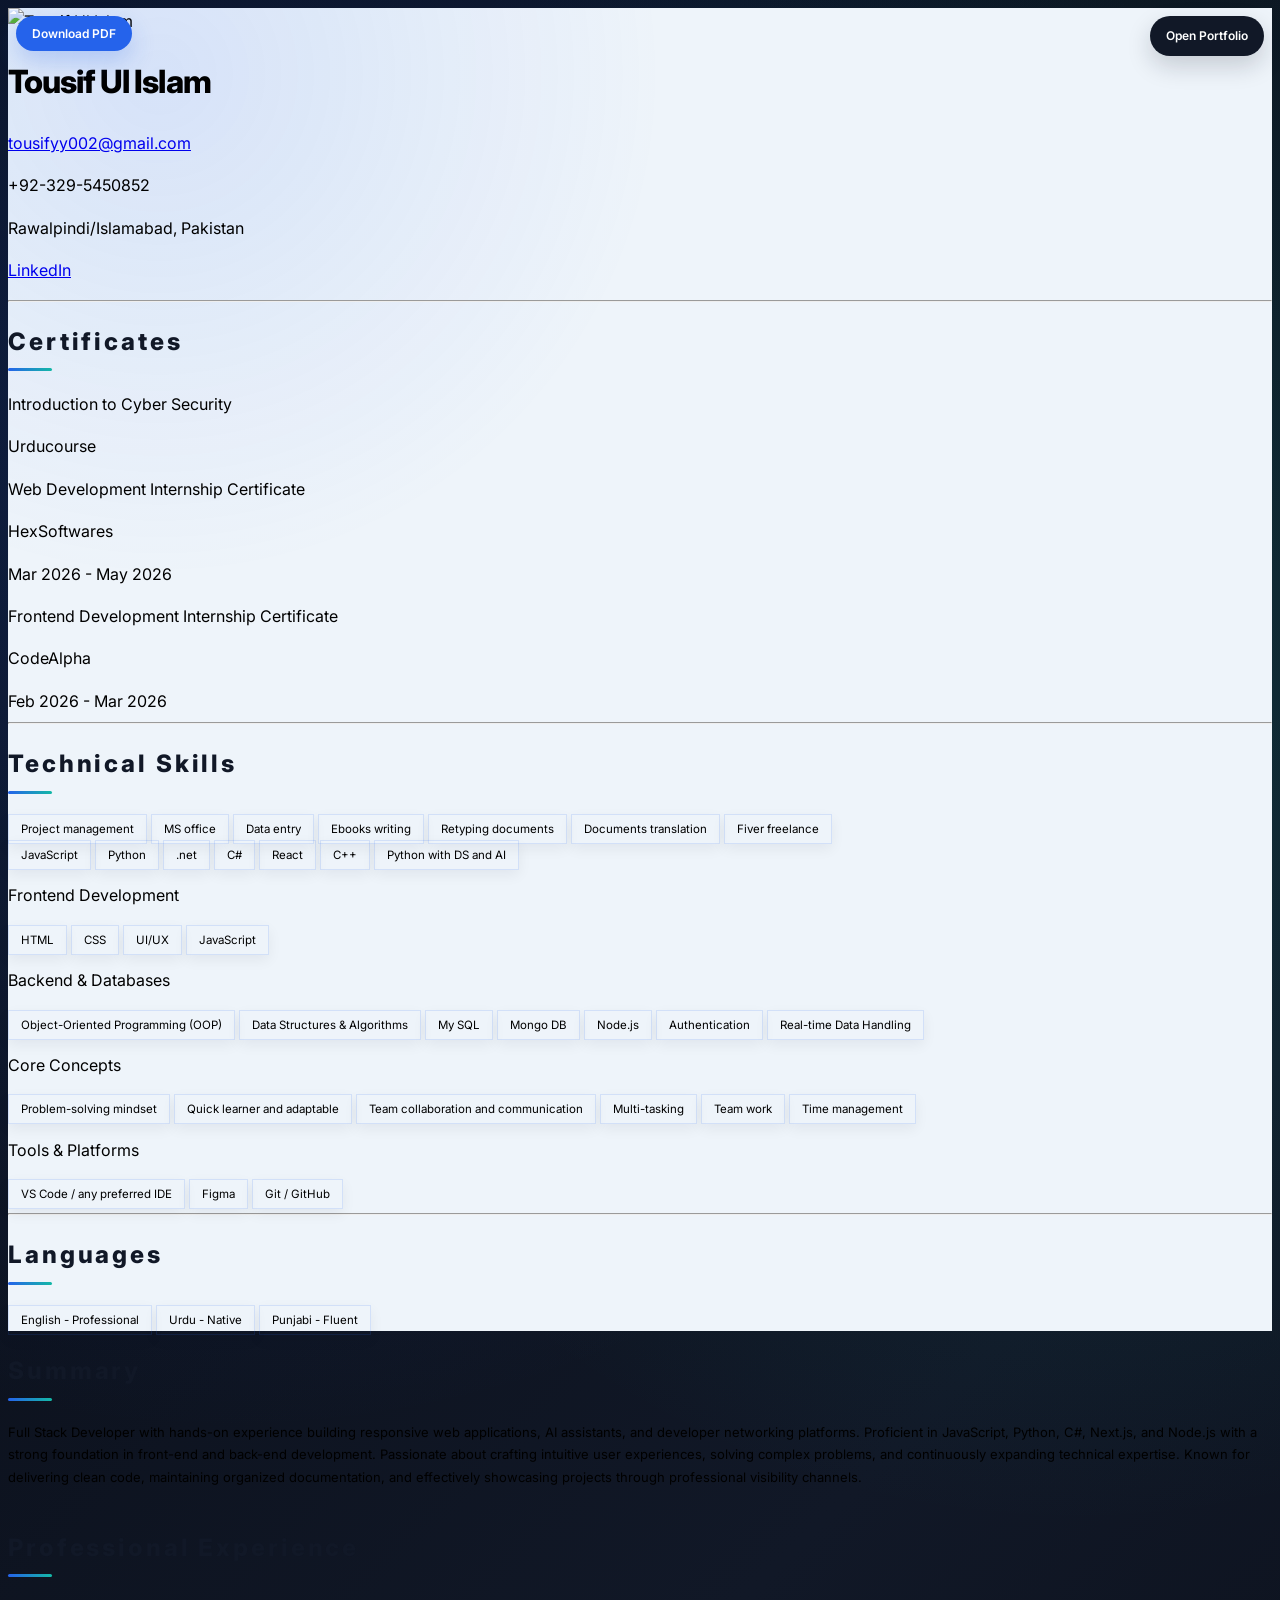
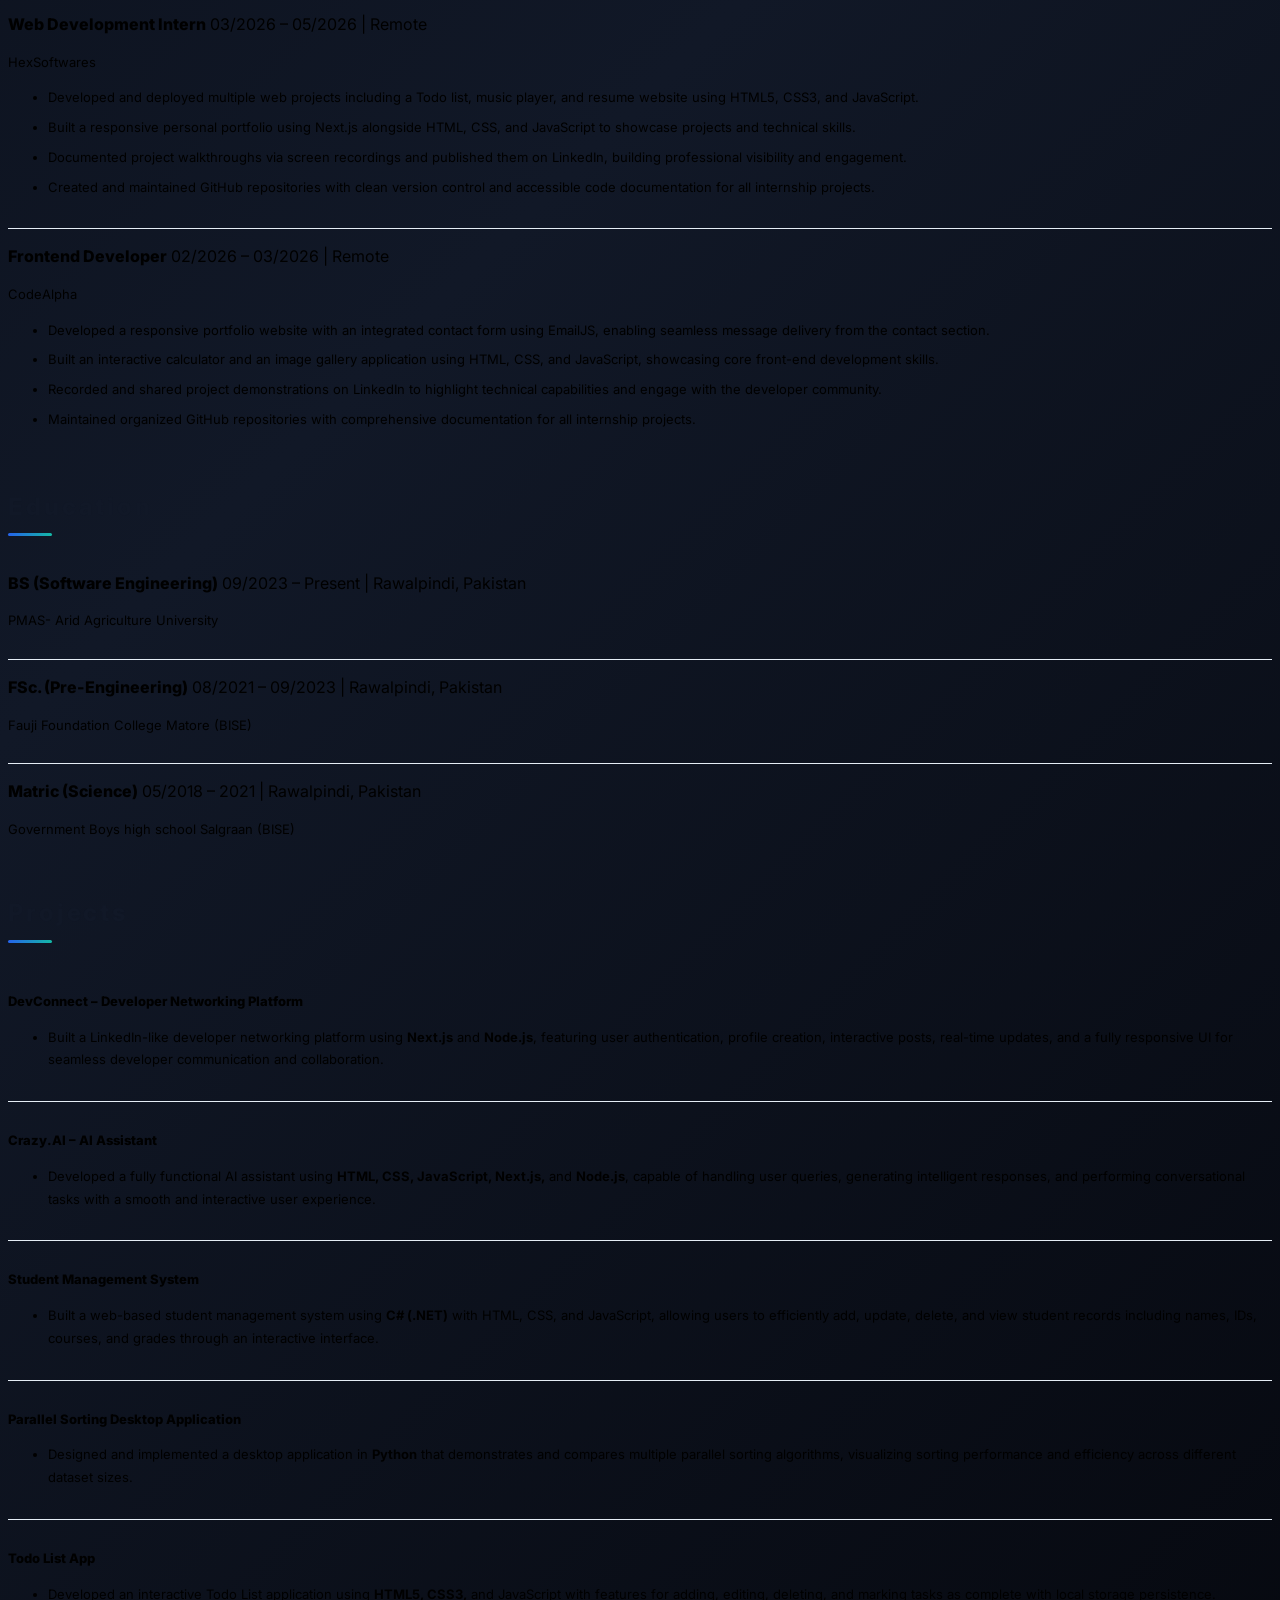
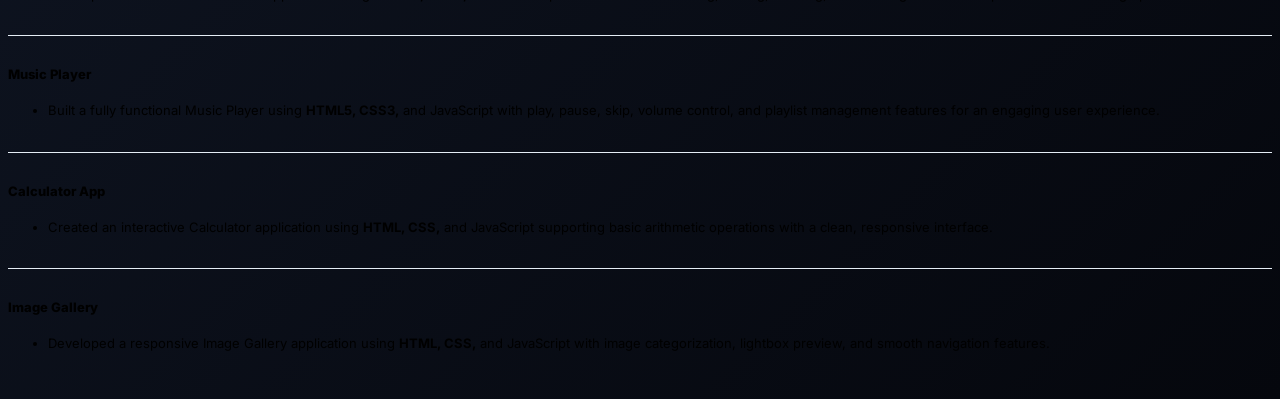
==== Resume.html @ af26663a "Add files via upload" ====
<!DOCTYPE html>
<html lang="en">
<head>
    <meta charset="UTF-8">
    <meta name="viewport" content="width=device-width, initial-scale=1.0">
    <title>Tousif Ul Islam - Resume</title>
    <!-- Tailwind CSS CDN -->
    <script src="https://cdn.jsdelivr.net/npm/@tailwindcss/browser@4"></script>
    <!-- Google Fonts for clean Sans-Serif look -->
    <link rel="preconnect" href="https://fonts.googleapis.com">
    <link rel="preconnect" href="https://fonts.gstatic.com" crossorigin>
    <link href="https://fonts.googleapis.com/css2?family=Inter:wght@300;400;500;600;700&display=swap" rel="stylesheet">
    <style>
        body {
            font-family: 'Inter', sans-serif;
            line-height: 1.65;
            background:
                radial-gradient(circle at 18% 12%, rgba(37, 99, 235, 0.22), transparent 30%),
                radial-gradient(circle at 84% 18%, rgba(20, 184, 166, 0.16), transparent 28%),
                linear-gradient(135deg, #070b14 0%, #111827 48%, #05070d 100%);
        }

        h1 {
            font-weight: 800 !important;
            letter-spacing: -0.03em;
        }

        h2 {
            font-weight: 800 !important;
            letter-spacing: 0.12em !important;
            color: #111827 !important;
            border-bottom-width: 2px !important;
            border-color: #dbe4ee !important;
        }

        h2::after {
            content: "";
            display: block;
            width: 44px;
            height: 3px;
            margin-top: 7px;
            border-radius: 999px;
            background: linear-gradient(90deg, #2563eb, #14b8a6);
        }

        .resume-panel {
            border-radius: 22px;
        }

        .resume-sidebar {
            background:
                radial-gradient(circle at 12% 5%, rgba(37, 99, 235, 0.12), transparent 30%),
                #eef4fa;
        }

        span[class*="rounded-full"] {
            padding: 7px 12px !important;
            font-size: 11.5px !important;
            line-height: 1.2 !important;
            border: 1px solid rgba(37, 99, 235, 0.14);
            box-shadow: 0 5px 14px rgba(15, 23, 42, 0.06);
            transition:
                transform 0.2s ease,
                box-shadow 0.2s ease,
                background 0.2s ease,
                color 0.2s ease;
        }

        span[class*="rounded-full"]:hover {
            transform: translateY(-2px) scale(1.04);
            background: #2563eb !important;
            color: #ffffff !important;
            box-shadow: 0 10px 22px rgba(37, 99, 235, 0.22);
        }

        .main-content p,
        .main-content li {
            font-size: 13px !important;
            line-height: 1.75 !important;
        }

        .main-content .font-bold {
            font-weight: 800 !important;
        }

        .main-content > div {
            padding-bottom: 6px;
        }

        .main-content ul {
            margin-top: 10px;
        }

        .main-content li {
            margin-bottom: 7px;
        }

        .main-content h2 + .space-y-4 > div,
        .main-content h2 + .space-y-6 > div {
            padding: 14px 0;
            border-bottom: 1px solid #e5edf5;
        }

        .main-content h2 + .space-y-4 > div:last-child,
        .main-content h2 + .space-y-6 > div:last-child {
            border-bottom: 0;
        }

        .page-link {
            position: fixed;
            top: 16px;
            right: 16px;
            z-index: 10;
            border-radius: 999px;
            background: #111827;
            color: #ffffff;
            padding: 10px 16px;
            font-size: 12px;
            font-weight: 600;
            text-decoration: none;
            box-shadow: 0 10px 25px rgba(17, 24, 39, 0.18);
        }

        .page-link:hover {
            background: #2563eb;
        }

        .download-link {
            position: fixed;
            top: 16px;
            left: 16px;
            z-index: 10;
            border: 0;
            border-radius: 999px;
            background: #2563eb;
            color: #ffffff;
            padding: 10px 16px;
            font-size: 12px;
            font-weight: 600;
            font-family: 'Inter', sans-serif;
            cursor: pointer;
            box-shadow: 0 10px 25px rgba(37, 99, 235, 0.24);
        }

        .download-link:hover {
            background: #111827;
        }

        @media print {
            body {
                background: #ffffff !important;
                padding: 0 !important;
                display: block !important;
            }

            .page-link,
            .download-link {
                display: none !important;
            }

            .shadow-xl {
                box-shadow: none !important;
            }

            .rounded-lg {
                border-radius: 0 !important;
            }
        }
    </style>
</head>
<body class="py-10 px-4 min-h-screen flex justify-center items-center">

    <button type="button" class="download-link" onclick="window.print()">Download PDF</button>
    <a href="Personal-Portfolio.html" class="page-link">Open Portfolio</a>

    <!-- Resume Container -->
    <div class="resume-panel max-w-[950px] w-full bg-white shadow-xl rounded-lg overflow-hidden flex flex-col md:flex-row">
        
        <!-- LEFT COLUMN (Sidebar - Light Grayish Blue Background) -->
        <div class="resume-sidebar w-full md:w-[35%] bg-[#f0f4f8] p-6 text-[#2d3748] flex flex-col gap-8 border-r border-gray-200">
            
            <!-- Profile Section -->
            <div class="text-center md:text-left">
                <!-- Profile Image Placeolder -->
                <div class="w-32 h-32 mx-auto md:mx-0 rounded-xl overflow-hidden bg-gray-300 border-2 border-gray-400 shadow-md mb-4">
                    <img src="https://i.postimg.cc/NFpdPWTW/Whats-App-Image-2026-06-22-at-10-45-07-AM.jpg" alt="Tousif Ul Islam" class="w-full h-full object-cover">
                </div>
                <h1 class="text-2xl font-bold text-gray-900 tracking-wide">Tousif Ul Islam</h1>
                
                <!-- Contact Info -->
                <div class="mt-4 text-sm text-gray-600 space-y-1">
                    <p class="hover:text-blue-600 transition"><a href="mailto:tousifyy002@gmail.com">tousifyy002@gmail.com</a></p>
                    <p>+92-329-5450852</p>
                    <p>Rawalpindi/Islamabad, Pakistan</p>
                    <p class="hover:text-blue-600 transition"><a href="#">LinkedIn</a></p>
                </div>
            </div>

            <hr class="border-gray-300">

            <!-- Certificates -->
            <div>
                <h2 class="text-sm font-bold tracking-wider uppercase text-gray-800 mb-4">Certificates</h2>
                <div class="space-y-4 text-xs">
                    <div>
                        <p class="font-semibold text-gray-900">Introduction to Cyber Security</p>
                        <p class="text-gray-600">Urducourse</p>
                    </div>
                    <div class="flex justify-between items-start">
                        <div>
                            <p class="font-semibold text-gray-900">Web Development Internship Certificate</p>
                            <p class="text-gray-600">HexSoftwares</p>
                        </div>
                        <span class="text-[10px] text-gray-500 whitespace-nowrap ml-2">Mar 2026 - May 2026</span>
                    </div>
                    <div class="flex justify-between items-start">
                        <div>
                            <p class="font-semibold text-gray-900">Frontend Development Internship Certificate</p>
                            <p class="text-gray-600">CodeAlpha</p>
                        </div>
                        <span class="text-[10px] text-gray-500 whitespace-nowrap ml-2">Feb 2026 - Mar 2026</span>
                    </div>
                </div>
            </div>

            <hr class="border-gray-300">

            <!-- Technical Skills & Subcategories -->
            <div>
                <h2 class="text-sm font-bold tracking-wider uppercase text-gray-800 mb-4">Technical Skills</h2>
                
                <div class="space-y-4">
                    <!-- General Skills Pills -->
                    <div class="flex flex-wrap gap-1.5">
                        <span class="px-2.5 py-1 bg-blue-100 text-blue-800 text-[11px] rounded-full font-medium">Project management</span>
                        <span class="px-2.5 py-1 bg-blue-100 text-blue-800 text-[11px] rounded-full font-medium">MS office</span>
                        <span class="px-2.5 py-1 bg-blue-100 text-blue-800 text-[11px] rounded-full font-medium">Data entry</span>
                        <span class="px-2.5 py-1 bg-blue-100 text-blue-800 text-[11px] rounded-full font-medium">Ebooks writing</span>
                        <span class="px-2.5 py-1 bg-blue-100 text-blue-800 text-[11px] rounded-full font-medium">Retyping documents</span>
                        <span class="px-2.5 py-1 bg-blue-100 text-blue-800 text-[11px] rounded-full font-medium">Documents translation</span>
                        <span class="px-2.5 py-1 bg-blue-100 text-blue-800 text-[11px] rounded-full font-medium">Fiver freelance</span>
                    </div>

                    <!-- Languages/Frameworks Badges -->
                    <div class="flex flex-wrap gap-1.5 pt-2">
                        <span class="px-2 py-0.5 bg-gray-200 text-gray-700 text-[10px] rounded-full">JavaScript</span>
                        <span class="px-2 py-0.5 bg-gray-200 text-gray-700 text-[10px] rounded-full">Python</span>
                        <span class="px-2 py-0.5 bg-gray-200 text-gray-700 text-[10px] rounded-full">.net</span>
                        <span class="px-2 py-0.5 bg-gray-200 text-gray-700 text-[10px] rounded-full">C#</span>
                        <span class="px-2 py-0.5 bg-gray-200 text-gray-700 text-[10px] rounded-full">React</span>
                        <span class="px-2 py-0.5 bg-gray-200 text-gray-700 text-[10px] rounded-full">C++</span>
                        <span class="px-2 py-0.5 bg-gray-200 text-gray-700 text-[10px] rounded-full">Python with DS and AI</span>
                    </div>

                    <!-- Frontend Development Category -->
                    <div class="pt-2">
                        <p class="text-[11px] font-bold text-gray-700 uppercase tracking-wide mb-1.5">Frontend Development</p>
                        <div class="flex flex-wrap gap-1.5">
                            <span class="px-2 py-0.5 bg-gray-200 text-gray-700 text-[10px] rounded-full">HTML</span>
                            <span class="px-2 py-0.5 bg-gray-200 text-gray-700 text-[10px] rounded-full">CSS</span>
                            <span class="px-2 py-0.5 bg-gray-200 text-gray-700 text-[10px] rounded-full">UI/UX</span>
                            <span class="px-2 py-0.5 bg-gray-200 text-gray-700 text-[10px] rounded-full">JavaScript</span>
                        </div>
                    </div>

                    <!-- Backend & Databases -->
                    <div class="pt-2">
                        <p class="text-[11px] font-bold text-gray-700 uppercase tracking-wide mb-1.5">Backend & Databases</p>
                        <div class="flex flex-wrap gap-1.5">
                            <span class="px-2 py-0.5 bg-gray-200 text-gray-700 text-[10px] rounded-full">Object-Oriented Programming (OOP)</span>
                            <span class="px-2 py-0.5 bg-gray-200 text-gray-700 text-[10px] rounded-full">Data Structures & Algorithms</span>
                            <span class="px-2 py-0.5 bg-gray-200 text-gray-700 text-[10px] rounded-full">My SQL</span>
                            <span class="px-2 py-0.5 bg-gray-200 text-gray-700 text-[10px] rounded-full">Mongo DB</span>
                            <span class="px-2 py-0.5 bg-gray-200 text-gray-700 text-[10px] rounded-full">Node.js</span>
                            <span class="px-2 py-0.5 bg-gray-200 text-gray-700 text-[10px] rounded-full">Authentication</span>
                            <span class="px-2 py-0.5 bg-gray-200 text-gray-700 text-[10px] rounded-full">Real-time Data Handling</span>
                        </div>
                    </div>

                    <!-- Core Concepts -->
                    <div class="pt-2">
                        <p class="text-[11px] font-bold text-gray-700 uppercase tracking-wide mb-1.5">Core Concepts</p>
                        <div class="flex flex-wrap gap-1.5">
                            <span class="px-2 py-0.5 bg-gray-200 text-gray-700 text-[10px] rounded-full">Problem-solving mindset</span>
                            <span class="px-2 py-0.5 bg-gray-200 text-gray-700 text-[10px] rounded-full">Quick learner and adaptable</span>
                            <span class="px-2 py-0.5 bg-gray-200 text-gray-700 text-[10px] rounded-full">Team collaboration and communication</span>
                            <span class="px-2 py-0.5 bg-gray-200 text-gray-700 text-[10px] rounded-full">Multi-tasking</span>
                            <span class="px-2 py-0.5 bg-gray-200 text-gray-700 text-[10px] rounded-full">Team work</span>
                            <span class="px-2 py-0.5 bg-gray-200 text-gray-700 text-[10px] rounded-full">Time management</span>
                        </div>
                    </div>

                    <!-- Tools & Platforms -->
                    <div class="pt-2">
                        <p class="text-[11px] font-bold text-gray-700 uppercase tracking-wide mb-1.5">Tools & Platforms</p>
                        <div class="flex flex-wrap gap-1.5">
                            <span class="px-2 py-0.5 bg-gray-200 text-gray-700 text-[10px] rounded-full">VS Code / any preferred IDE</span>
                            <span class="px-2 py-0.5 bg-gray-200 text-gray-700 text-[10px] rounded-full">Figma</span>
                            <span class="px-2 py-0.5 bg-gray-200 text-gray-700 text-[10px] rounded-full">Git / GitHub</span>
                        </div>
                    </div>
                </div>
            </div>

            <hr class="border-gray-300">

            <!-- Languages -->
            <div>
                <h2 class="text-sm font-bold tracking-wider uppercase text-gray-800 mb-3">Languages</h2>
                <div class="flex flex-wrap gap-1.5">
                    <span class="px-2.5 py-1 bg-blue-100 text-blue-800 text-[11px] rounded-full font-medium">English - Professional</span>
                    <span class="px-2.5 py-1 bg-blue-100 text-blue-800 text-[11px] rounded-full font-medium">Urdu - Native</span>
                    <span class="px-2.5 py-1 bg-blue-100 text-blue-800 text-[11px] rounded-full font-medium">Punjabi - Fluent</span>
                </div>
            </div>

        </div>

        <!-- RIGHT COLUMN (Main Content Panel - White Background) -->
        <div class="main-content w-full md:w-[65%] p-8 flex flex-col gap-8 text-[#4a5568]">
            
            <!-- Summary Section -->
            <div>
                <h2 class="text-sm font-bold tracking-wider uppercase text-gray-900 border-b pb-1 mb-3">Summary</h2>
                <p class="text-xs leading-relaxed text-justify text-gray-700">
                    Full Stack Developer with hands-on experience building responsive web applications, AI assistants, and developer networking platforms. Proficient in JavaScript, Python, C#, Next.js, and Node.js with a strong foundation in front-end and back-end development. Passionate about crafting intuitive user experiences, solving complex problems, and continuously expanding technical expertise. Known for delivering clean code, maintaining organized documentation, and effectively showcasing projects through professional visibility channels.
                </p>
            </div>

            <!-- Professional Experience Section -->
            <div>
                <h2 class="text-sm font-bold tracking-wider uppercase text-gray-900 border-b pb-1 mb-4">Professional Experience</h2>
                
                <div class="space-y-6">
                    <!-- Experience 1 -->
                    <div>
                        <div class="flex justify-between items-baseline text-xs mb-1">
                            <span class="font-bold text-gray-900 text-sm">Web Development Intern</span>
                            <span class="text-gray-500 font-medium">03/2026 – 05/2026 | Remote</span>
                        </div>
                        <p class="text-xs text-gray-600 font-medium italic mb-2">HexSoftwares</p>
                        <ul class="list-disc pl-4 text-xs space-y-1 text-gray-700">
                            <li>Developed and deployed multiple web projects including a Todo list, music player, and resume website using HTML5, CSS3, and JavaScript.</li>
                            <li>Built a responsive personal portfolio using Next.js alongside HTML, CSS, and JavaScript to showcase projects and technical skills.</li>
                            <li>Documented project walkthroughs via screen recordings and published them on LinkedIn, building professional visibility and engagement.</li>
                            <li>Created and maintained GitHub repositories with clean version control and accessible code documentation for all internship projects.</li>
                        </ul>
                    </div>

                    <!-- Experience 2 -->
                    <div>
                        <div class="flex justify-between items-baseline text-xs mb-1">
                            <span class="font-bold text-gray-900 text-sm">Frontend Developer</span>
                            <span class="text-gray-500 font-medium">02/2026 – 03/2026 | Remote</span>
                        </div>
                        <p class="text-xs text-gray-600 font-medium italic mb-2">CodeAlpha</p>
                        <ul class="list-disc pl-4 text-xs space-y-1 text-gray-700">
                            <li>Developed a responsive portfolio website with an integrated contact form using EmailJS, enabling seamless message delivery from the contact section.</li>
                            <li>Built an interactive calculator and an image gallery application using HTML, CSS, and JavaScript, showcasing core front-end development skills.</li>
                            <li>Recorded and shared project demonstrations on LinkedIn to highlight technical capabilities and engage with the developer community.</li>
                            <li>Maintained organized GitHub repositories with comprehensive documentation for all internship projects.</li>
                        </ul>
                    </div>
                </div>
            </div>

            <!-- Education Section -->
            <div>
                <h2 class="text-sm font-bold tracking-wider uppercase text-gray-900 border-b pb-1 mb-4">Education</h2>
                
                <div class="space-y-4 text-xs">
                    <!-- Edu 1 -->
                    <div>
                        <div class="flex justify-between items-baseline mb-1">
                            <span class="font-bold text-gray-900 text-sm">BS (Software Engineering)</span>
                            <span class="text-gray-500 font-medium">09/2023 – Present | Rawalpindi, Pakistan</span>
                        </div>
                        <p class="text-gray-600">PMAS- Arid Agriculture University</p>
                    </div>
                    <!-- Edu 2 -->
                    <div>
                        <div class="flex justify-between items-baseline mb-1">
                            <span class="font-bold text-gray-900 text-sm">FSc. (Pre-Engineering)</span>
                            <span class="text-gray-500 font-medium">08/2021 – 09/2023 | Rawalpindi, Pakistan</span>
                        </div>
                        <p class="text-gray-600">Fauji Foundation College Matore (BISE)</p>
                    </div>
                    <!-- Edu 3 -->
                    <div>
                        <div class="flex justify-between items-baseline mb-1">
                            <span class="font-bold text-gray-900 text-sm">Matric (Science)</span>
                            <span class="text-gray-500 font-medium">05/2018 – 2021 | Rawalpindi, Pakistan</span>
                        </div>
                        <p class="text-gray-600">Government Boys high school Salgraan (BISE)</p>
                    </div>
                </div>
            </div>

            <!-- Projects Section -->
            <div>
                <h2 class="text-sm font-bold tracking-wider uppercase text-gray-900 border-b pb-1 mb-4">Projects</h2>
                
                <div class="space-y-4 text-xs">
                    <!-- Project 1 -->
                    <div>
                        <p class="font-bold text-gray-900 text-[13px] mb-1">DevConnect – Developer Networking Platform</p>
                        <ul class="list-disc pl-4 space-y-1 text-gray-700">
                            <li>Built a LinkedIn-like developer networking platform using <strong>Next.js</strong> and <strong>Node.js</strong>, featuring user authentication, profile creation, interactive posts, real-time updates, and a fully responsive UI for seamless developer communication and collaboration.</li>
                        </ul>
                    </div>
                    <!-- Project 2 -->
                    <div>
                        <p class="font-bold text-gray-900 text-[13px] mb-1">Crazy.AI – AI Assistant</p>
                        <ul class="list-disc pl-4 space-y-1 text-gray-700">
                            <li>Developed a fully functional AI assistant using <strong>HTML, CSS, JavaScript, Next.js,</strong> and <strong>Node.js</strong>, capable of handling user queries, generating intelligent responses, and performing conversational tasks with a smooth and interactive user experience.</li>
                        </ul>
                    </div>
                    <!-- Project 3 -->
                    <div>
                        <p class="font-bold text-gray-900 text-[13px] mb-1">Student Management System</p>
                        <ul class="list-disc pl-4 space-y-1 text-gray-700">
                            <li>Built a web-based student management system using <strong>C# (.NET)</strong> with HTML, CSS, and JavaScript, allowing users to efficiently add, update, delete, and view student records including names, IDs, courses, and grades through an interactive interface.</li>
                        </ul>
                    </div>
                    <!-- Project 4 -->
                    <div>
                        <p class="font-bold text-gray-900 text-[13px] mb-1">Parallel Sorting Desktop Application</p>
                        <ul class="list-disc pl-4 space-y-1 text-gray-700">
                            <li>Designed and implemented a desktop application in <strong>Python</strong> that demonstrates and compares multiple parallel sorting algorithms, visualizing sorting performance and efficiency across different dataset sizes.</li>
                        </ul>
                    </div>
                    <!-- Project 5 -->
                    <div>
                        <p class="font-bold text-gray-900 text-[13px] mb-1">Todo List App</p>
                        <ul class="list-disc pl-4 space-y-1 text-gray-700">
                            <li>Developed an interactive Todo List application using <strong>HTML5, CSS3,</strong> and JavaScript with features for adding, editing, deleting, and marking tasks as complete with local storage persistence.</li>
                        </ul>
                    </div>
                    <!-- Project 6 -->
                    <div>
                        <p class="font-bold text-gray-900 text-[13px] mb-1">Music Player</p>
                        <ul class="list-disc pl-4 space-y-1 text-gray-700">
                            <li>Built a fully functional Music Player using <strong>HTML5, CSS3,</strong> and JavaScript with play, pause, skip, volume control, and playlist management features for an engaging user experience.</li>
                        </ul>
                    </div>
                    <!-- Project 7 -->
                    <div>
                        <p class="font-bold text-gray-900 text-[13px] mb-1">Calculator App</p>
                        <ul class="list-disc pl-4 space-y-1 text-gray-700">
                            <li>Created an interactive Calculator application using <strong>HTML, CSS,</strong> and JavaScript supporting basic arithmetic operations with a clean, responsive interface.</li>
                        </ul>
                    </div>
                    <!-- Project 8 -->
                    <div>
                        <p class="font-bold text-gray-900 text-[13px] mb-1">Image Gallery</p>
                        <ul class="list-disc pl-4 space-y-1 text-gray-700">
                            <li>Developed a responsive Image Gallery application using <strong>HTML, CSS,</strong> and JavaScript with image categorization, lightbox preview, and smooth navigation features.</li>
                        </ul>
                    </div>
                </div>
            </div>

        </div>
    </div>

</body>
</html>
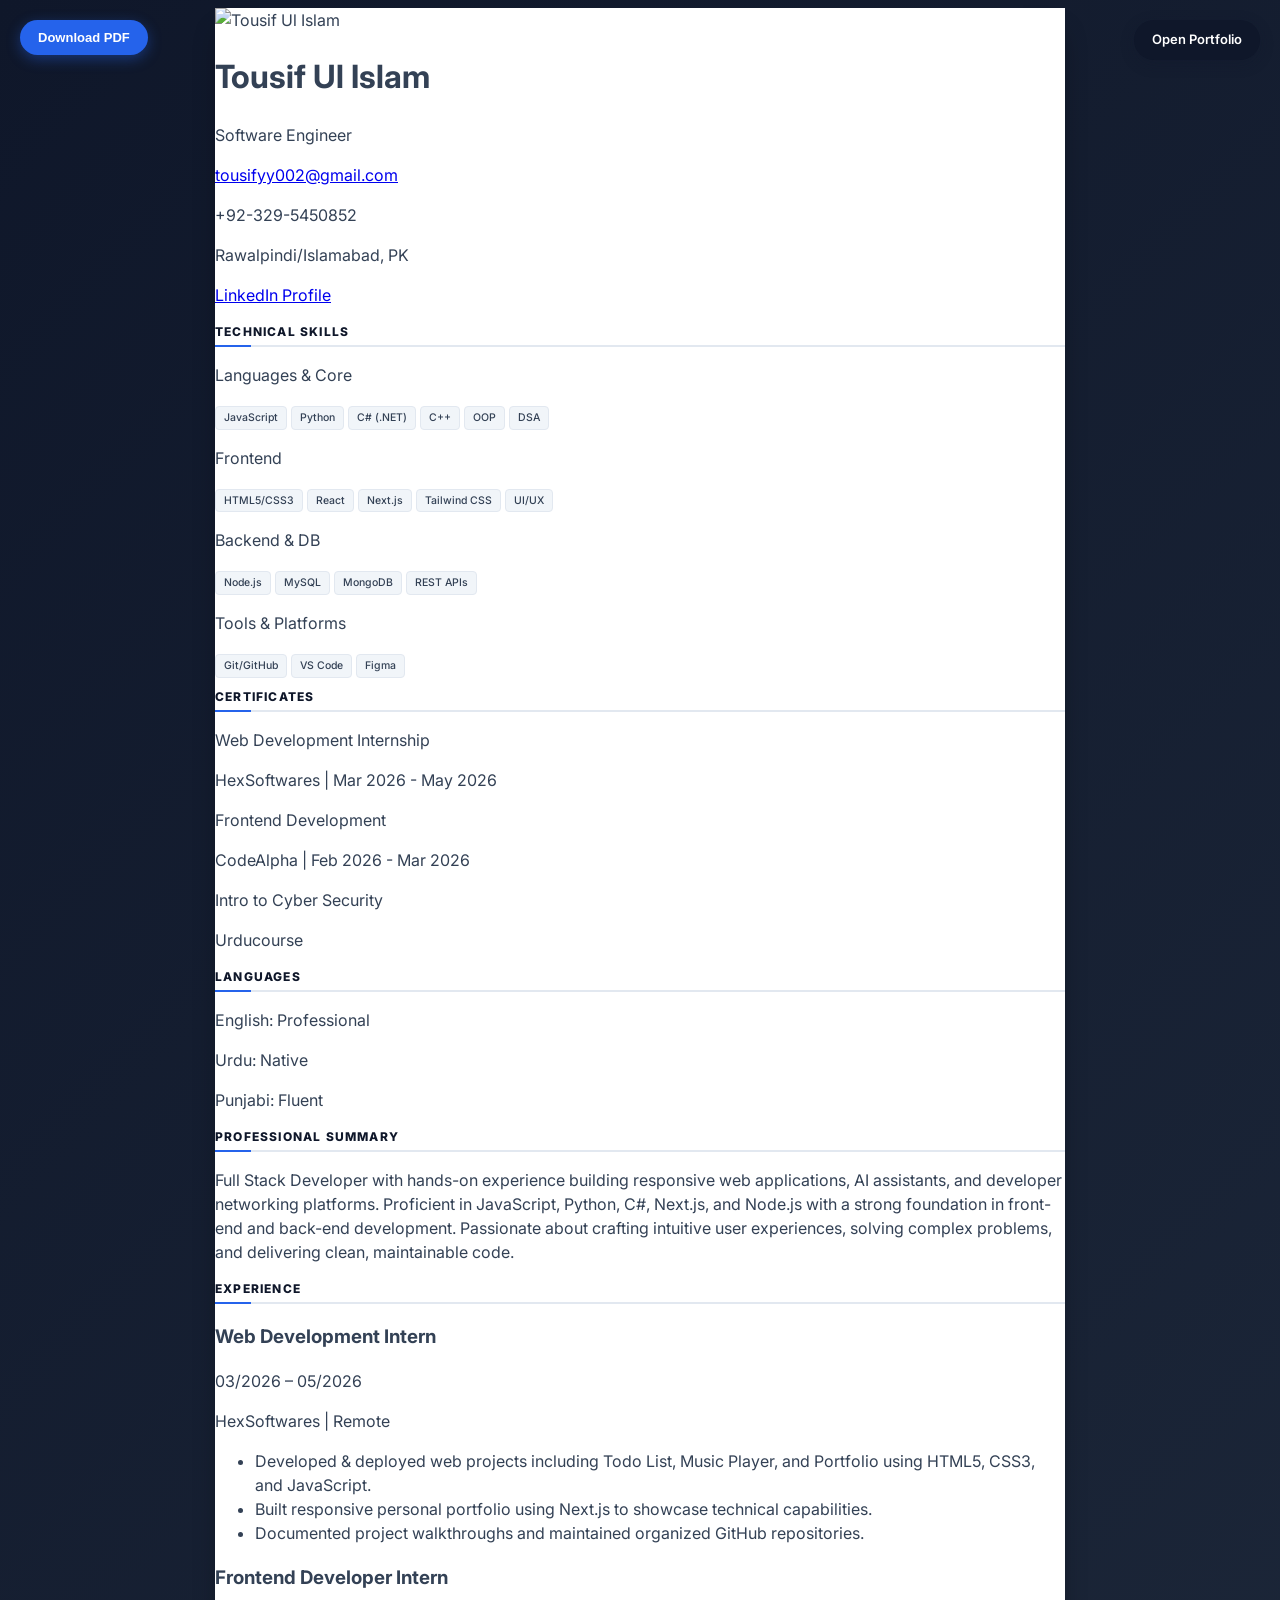
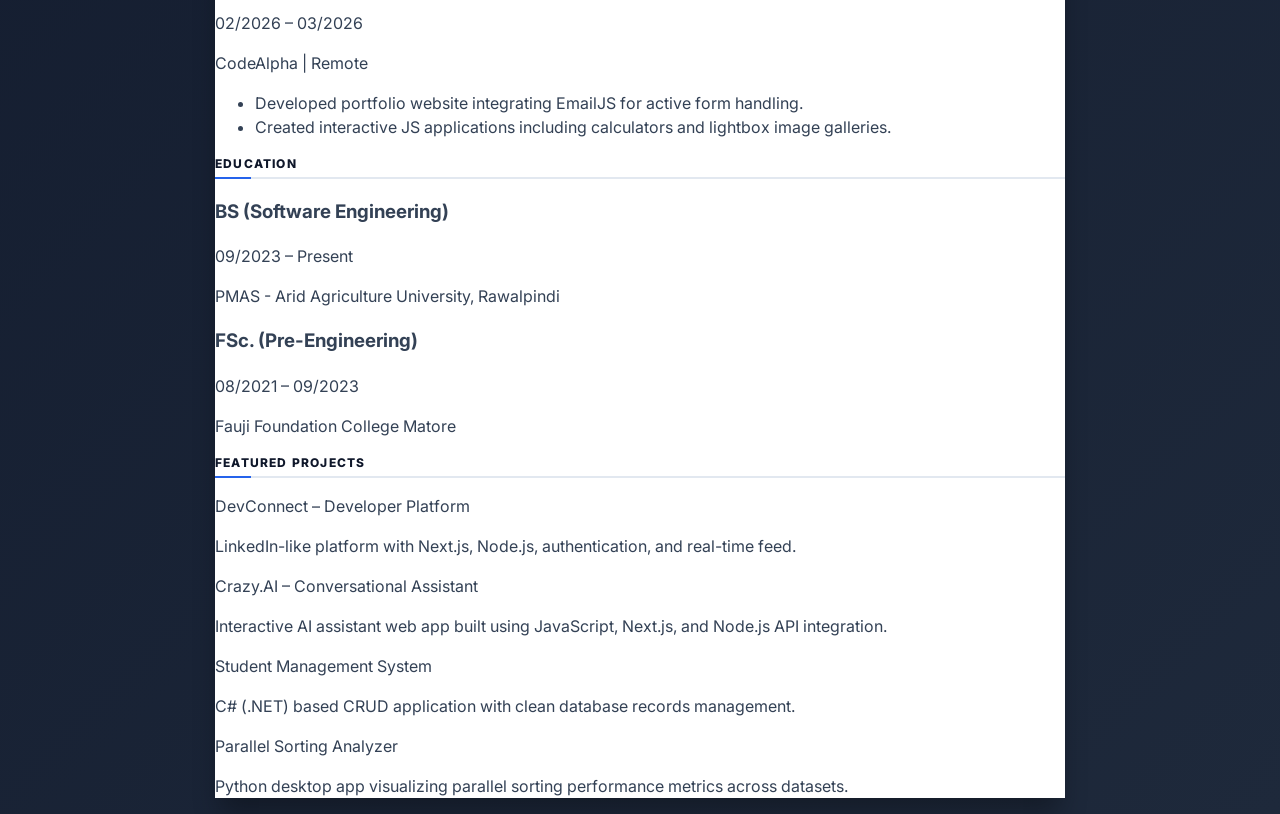
==== commit 239f8e0f: "Update print statement from 'Hello' to 'Goodbye'" ====
--- a/Resume.html
+++ b/Resume.html
@@ -6,456 +6,312 @@
     <title>Tousif Ul Islam - Resume</title>
     <!-- Tailwind CSS CDN -->
     <script src="https://cdn.jsdelivr.net/npm/@tailwindcss/browser@4"></script>
-    <!-- Google Fonts for clean Sans-Serif look -->
+    <!-- HTML2PDF Library -->
+    <script src="https://cdnjs.cloudflare.com/ajax/libs/html2pdf.js/0.10.1/html2pdf.bundle.min.js"></script>
+    <!-- Google Fonts -->
     <link rel="preconnect" href="https://fonts.googleapis.com">
     <link rel="preconnect" href="https://fonts.gstatic.com" crossorigin>
-    <link href="https://fonts.googleapis.com/css2?family=Inter:wght@300;400;500;600;700&display=swap" rel="stylesheet">
+    <link href="https://fonts.googleapis.com/css2?family=Inter:wght@300;400;500;600;700;800&display=swap" rel="stylesheet">
+    
     <style>
+        * {
+            box-sizing: border-box;
+            -webkit-print-color-adjust: exact !important;
+            print-color-adjust: exact !important;
+        }
+
         body {
             font-family: 'Inter', sans-serif;
-            line-height: 1.65;
-            background:
-                radial-gradient(circle at 18% 12%, rgba(37, 99, 235, 0.22), transparent 30%),
-                radial-gradient(circle at 84% 18%, rgba(20, 184, 166, 0.16), transparent 28%),
-                linear-gradient(135deg, #070b14 0%, #111827 48%, #05070d 100%);
-        }
-
-        h1 {
-            font-weight: 800 !important;
-            letter-spacing: -0.03em;
-        }
-
-        h2 {
-            font-weight: 800 !important;
-            letter-spacing: 0.12em !important;
-            color: #111827 !important;
-            border-bottom-width: 2px !important;
-            border-color: #dbe4ee !important;
-        }
-
-        h2::after {
+            line-height: 1.5;
+            background: linear-gradient(135deg, #0f172a 0%, #1e293b 100%);
+            color: #334155;
+        }
+
+        /* Fixed container dimensions for standard A4 format */
+        #resume-container {
+            width: 850px;
+            min-height: 1100px;
+            margin: 0 auto;
+            background: #ffffff;
+            box-shadow: 0 20px 25px -5px rgba(0, 0, 0, 0.3);
+        }
+
+        h2.section-title {
+            font-size: 12px;
+            font-weight: 800;
+            letter-spacing: 0.1em;
+            text-transform: uppercase;
+            color: #0f172a;
+            border-bottom: 2px solid #e2e8f0;
+            padding-bottom: 4px;
+            margin-bottom: 12px;
+            position: relative;
+        }
+
+        h2.section-title::after {
             content: "";
-            display: block;
-            width: 44px;
-            height: 3px;
-            margin-top: 7px;
+            position: absolute;
+            bottom: -2px;
+            left: 0;
+            width: 36px;
+            height: 2px;
+            background: #2563eb;
+        }
+
+        .skill-tag {
+            display: inline-block;
+            padding: 3px 8px;
+            font-size: 10.5px;
+            font-weight: 500;
+            border-radius: 4px;
+            background-color: #f1f5f9;
+            color: #334155;
+            border: 1px solid #e2e8f0;
+        }
+
+        .page-link, .download-btn {
+            position: fixed;
+            top: 20px;
+            z-index: 50;
+            padding: 10px 18px;
+            font-size: 13px;
+            font-weight: 600;
             border-radius: 999px;
-            background: linear-gradient(90deg, #2563eb, #14b8a6);
-        }
-
-        .resume-panel {
-            border-radius: 22px;
-        }
-
-        .resume-sidebar {
-            background:
-                radial-gradient(circle at 12% 5%, rgba(37, 99, 235, 0.12), transparent 30%),
-                #eef4fa;
-        }
-
-        span[class*="rounded-full"] {
-            padding: 7px 12px !important;
-            font-size: 11.5px !important;
-            line-height: 1.2 !important;
-            border: 1px solid rgba(37, 99, 235, 0.14);
-            box-shadow: 0 5px 14px rgba(15, 23, 42, 0.06);
-            transition:
-                transform 0.2s ease,
-                box-shadow 0.2s ease,
-                background 0.2s ease,
-                color 0.2s ease;
-        }
-
-        span[class*="rounded-full"]:hover {
-            transform: translateY(-2px) scale(1.04);
-            background: #2563eb !important;
-            color: #ffffff !important;
-            box-shadow: 0 10px 22px rgba(37, 99, 235, 0.22);
-        }
-
-        .main-content p,
-        .main-content li {
-            font-size: 13px !important;
-            line-height: 1.75 !important;
-        }
-
-        .main-content .font-bold {
-            font-weight: 800 !important;
-        }
-
-        .main-content > div {
-            padding-bottom: 6px;
-        }
-
-        .main-content ul {
-            margin-top: 10px;
-        }
-
-        .main-content li {
-            margin-bottom: 7px;
-        }
-
-        .main-content h2 + .space-y-4 > div,
-        .main-content h2 + .space-y-6 > div {
-            padding: 14px 0;
-            border-bottom: 1px solid #e5edf5;
-        }
-
-        .main-content h2 + .space-y-4 > div:last-child,
-        .main-content h2 + .space-y-6 > div:last-child {
-            border-bottom: 0;
-        }
-
-        .page-link {
-            position: fixed;
-            top: 16px;
-            right: 16px;
-            z-index: 10;
-            border-radius: 999px;
-            background: #111827;
-            color: #ffffff;
-            padding: 10px 16px;
-            font-size: 12px;
-            font-weight: 600;
-            text-decoration: none;
-            box-shadow: 0 10px 25px rgba(17, 24, 39, 0.18);
-        }
-
-        .page-link:hover {
-            background: #2563eb;
-        }
-
-        .download-link {
-            position: fixed;
-            top: 16px;
-            left: 16px;
-            z-index: 10;
-            border: 0;
-            border-radius: 999px;
+            transition: all 0.2s ease;
+        }
+
+        .download-btn {
+            left: 20px;
             background: #2563eb;
             color: #ffffff;
-            padding: 10px 16px;
-            font-size: 12px;
-            font-weight: 600;
-            font-family: 'Inter', sans-serif;
+            box-shadow: 0 4px 14px rgba(37, 99, 235, 0.4);
             cursor: pointer;
-            box-shadow: 0 10px 25px rgba(37, 99, 235, 0.24);
-        }
-
-        .download-link:hover {
-            background: #111827;
-        }
-
+            border: none;
+        }
+
+        .download-btn:hover {
+            background: #1d4ed8;
+            transform: translateY(-1px);
+        }
+
+        .page-link {
+            right: 20px;
+            background: #0f172a;
+            color: #ffffff;
+            text-decoration: none;
+            box-shadow: 0 4px 14px rgba(15, 23, 42, 0.3);
+        }
+
+        .page-link:hover {
+            background: #1e293b;
+        }
+
+        /* Print Override */
         @media print {
             body {
-                background: #ffffff !important;
+                background: none !important;
                 padding: 0 !important;
-                display: block !important;
             }
-
-            .page-link,
-            .download-link {
+            .page-link, .download-btn {
                 display: none !important;
             }
-
-            .shadow-xl {
+            #resume-container {
                 box-shadow: none !important;
-            }
-
-            .rounded-lg {
-                border-radius: 0 !important;
+                width: 100% !important;
+                margin: 0 !important;
             }
         }
     </style>
 </head>
-<body class="py-10 px-4 min-h-screen flex justify-center items-center">
-
-    <button type="button" class="download-link" onclick="window.print()">Download PDF</button>
-    <a href="Personal-Portfolio.html" class="page-link">Open Portfolio</a>
-
-    <!-- Resume Container -->
-    <div class="resume-panel max-w-[950px] w-full bg-white shadow-xl rounded-lg overflow-hidden flex flex-col md:flex-row">
+<body class="py-8 px-4 flex justify-center items-center min-h-screen">
+
+    <button type="button" class="download-btn" onclick="generatePDF()">Download PDF</button>
+    <a href="index.html" class="page-link">Open Portfolio</a>
+
+    <!-- MAIN RESUME CONTAINER -->
+    <div id="resume-container" class="flex flex-row overflow-hidden rounded-lg">
         
-        <!-- LEFT COLUMN (Sidebar - Light Grayish Blue Background) -->
-        <div class="resume-sidebar w-full md:w-[35%] bg-[#f0f4f8] p-6 text-[#2d3748] flex flex-col gap-8 border-r border-gray-200">
+        <!-- LEFT SIDEBAR -->
+        <div class="w-[33%] bg-[#f8fafc] p-6 border-r border-slate-200 flex flex-col gap-6">
             
-            <!-- Profile Section -->
-            <div class="text-center md:text-left">
-                <!-- Profile Image Placeolder -->
-                <div class="w-32 h-32 mx-auto md:mx-0 rounded-xl overflow-hidden bg-gray-300 border-2 border-gray-400 shadow-md mb-4">
+            <!-- Profile Info -->
+            <div class="text-left">
+                <div class="w-28 h-28 rounded-xl overflow-hidden border-2 border-slate-300 mb-3 shadow-sm">
                     <img src="https://i.postimg.cc/NFpdPWTW/Whats-App-Image-2026-06-22-at-10-45-07-AM.jpg" alt="Tousif Ul Islam" class="w-full h-full object-cover">
                 </div>
-                <h1 class="text-2xl font-bold text-gray-900 tracking-wide">Tousif Ul Islam</h1>
+                <h1 class="text-xl font-bold text-slate-900 leading-tight">Tousif Ul Islam</h1>
+                <p class="text-xs text-blue-600 font-semibold tracking-wide uppercase mt-0.5">Software Engineer</p>
                 
-                <!-- Contact Info -->
-                <div class="mt-4 text-sm text-gray-600 space-y-1">
-                    <p class="hover:text-blue-600 transition"><a href="mailto:tousifyy002@gmail.com">tousifyy002@gmail.com</a></p>
+                <div class="mt-3 text-[11.5px] text-slate-600 space-y-1">
+                    <p class="flex items-center gap-1.5"><a href="mailto:tousifyy002@gmail.com" class="hover:text-blue-600">tousifyy002@gmail.com</a></p>
                     <p>+92-329-5450852</p>
-                    <p>Rawalpindi/Islamabad, Pakistan</p>
-                    <p class="hover:text-blue-600 transition"><a href="#">LinkedIn</a></p>
-                </div>
-            </div>
-
-            <hr class="border-gray-300">
+                    <p>Rawalpindi/Islamabad, PK</p>
+                    <p><a href="#" class="text-blue-600 hover:underline">LinkedIn Profile</a></p>
+                </div>
+            </div>
+
+            <!-- Technical Skills -->
+            <div>
+                <h2 class="section-title">Technical Skills</h2>
+                
+                <div class="space-y-3">
+                    <div>
+                        <p class="text-[10px] font-bold text-slate-500 uppercase mb-1">Languages & Core</p>
+                        <div class="flex flex-wrap gap-1">
+                            <span class="skill-tag">JavaScript</span>
+                            <span class="skill-tag">Python</span>
+                            <span class="skill-tag">C# (.NET)</span>
+                            <span class="skill-tag">C++</span>
+                            <span class="skill-tag">OOP</span>
+                            <span class="skill-tag">DSA</span>
+                        </div>
+                    </div>
+
+                    <div>
+                        <p class="text-[10px] font-bold text-slate-500 uppercase mb-1">Frontend</p>
+                        <div class="flex flex-wrap gap-1">
+                            <span class="skill-tag">HTML5/CSS3</span>
+                            <span class="skill-tag">React</span>
+                            <span class="skill-tag">Next.js</span>
+                            <span class="skill-tag">Tailwind CSS</span>
+                            <span class="skill-tag">UI/UX</span>
+                        </div>
+                    </div>
+
+                    <div>
+                        <p class="text-[10px] font-bold text-slate-500 uppercase mb-1">Backend & DB</p>
+                        <div class="flex flex-wrap gap-1">
+                            <span class="skill-tag">Node.js</span>
+                            <span class="skill-tag">MySQL</span>
+                            <span class="skill-tag">MongoDB</span>
+                            <span class="skill-tag">REST APIs</span>
+                        </div>
+                    </div>
+
+                    <div>
+                        <p class="text-[10px] font-bold text-slate-500 uppercase mb-1">Tools & Platforms</p>
+                        <div class="flex flex-wrap gap-1">
+                            <span class="skill-tag">Git/GitHub</span>
+                            <span class="skill-tag">VS Code</span>
+                            <span class="skill-tag">Figma</span>
+                        </div>
+                    </div>
+                </div>
+            </div>
 
             <!-- Certificates -->
             <div>
-                <h2 class="text-sm font-bold tracking-wider uppercase text-gray-800 mb-4">Certificates</h2>
-                <div class="space-y-4 text-xs">
-                    <div>
-                        <p class="font-semibold text-gray-900">Introduction to Cyber Security</p>
-                        <p class="text-gray-600">Urducourse</p>
-                    </div>
-                    <div class="flex justify-between items-start">
-                        <div>
-                            <p class="font-semibold text-gray-900">Web Development Internship Certificate</p>
-                            <p class="text-gray-600">HexSoftwares</p>
-                        </div>
-                        <span class="text-[10px] text-gray-500 whitespace-nowrap ml-2">Mar 2026 - May 2026</span>
-                    </div>
-                    <div class="flex justify-between items-start">
-                        <div>
-                            <p class="font-semibold text-gray-900">Frontend Development Internship Certificate</p>
-                            <p class="text-gray-600">CodeAlpha</p>
-                        </div>
-                        <span class="text-[10px] text-gray-500 whitespace-nowrap ml-2">Feb 2026 - Mar 2026</span>
-                    </div>
-                </div>
-            </div>
-
-            <hr class="border-gray-300">
-
-            <!-- Technical Skills & Subcategories -->
-            <div>
-                <h2 class="text-sm font-bold tracking-wider uppercase text-gray-800 mb-4">Technical Skills</h2>
-                
-                <div class="space-y-4">
-                    <!-- General Skills Pills -->
-                    <div class="flex flex-wrap gap-1.5">
-                        <span class="px-2.5 py-1 bg-blue-100 text-blue-800 text-[11px] rounded-full font-medium">Project management</span>
-                        <span class="px-2.5 py-1 bg-blue-100 text-blue-800 text-[11px] rounded-full font-medium">MS office</span>
-                        <span class="px-2.5 py-1 bg-blue-100 text-blue-800 text-[11px] rounded-full font-medium">Data entry</span>
-                        <span class="px-2.5 py-1 bg-blue-100 text-blue-800 text-[11px] rounded-full font-medium">Ebooks writing</span>
-                        <span class="px-2.5 py-1 bg-blue-100 text-blue-800 text-[11px] rounded-full font-medium">Retyping documents</span>
-                        <span class="px-2.5 py-1 bg-blue-100 text-blue-800 text-[11px] rounded-full font-medium">Documents translation</span>
-                        <span class="px-2.5 py-1 bg-blue-100 text-blue-800 text-[11px] rounded-full font-medium">Fiver freelance</span>
-                    </div>
-
-                    <!-- Languages/Frameworks Badges -->
-                    <div class="flex flex-wrap gap-1.5 pt-2">
-                        <span class="px-2 py-0.5 bg-gray-200 text-gray-700 text-[10px] rounded-full">JavaScript</span>
-                        <span class="px-2 py-0.5 bg-gray-200 text-gray-700 text-[10px] rounded-full">Python</span>
-                        <span class="px-2 py-0.5 bg-gray-200 text-gray-700 text-[10px] rounded-full">.net</span>
-                        <span class="px-2 py-0.5 bg-gray-200 text-gray-700 text-[10px] rounded-full">C#</span>
-                        <span class="px-2 py-0.5 bg-gray-200 text-gray-700 text-[10px] rounded-full">React</span>
-                        <span class="px-2 py-0.5 bg-gray-200 text-gray-700 text-[10px] rounded-full">C++</span>
-                        <span class="px-2 py-0.5 bg-gray-200 text-gray-700 text-[10px] rounded-full">Python with DS and AI</span>
-                    </div>
-
-                    <!-- Frontend Development Category -->
-                    <div class="pt-2">
-                        <p class="text-[11px] font-bold text-gray-700 uppercase tracking-wide mb-1.5">Frontend Development</p>
-                        <div class="flex flex-wrap gap-1.5">
-                            <span class="px-2 py-0.5 bg-gray-200 text-gray-700 text-[10px] rounded-full">HTML</span>
-                            <span class="px-2 py-0.5 bg-gray-200 text-gray-700 text-[10px] rounded-full">CSS</span>
-                            <span class="px-2 py-0.5 bg-gray-200 text-gray-700 text-[10px] rounded-full">UI/UX</span>
-                            <span class="px-2 py-0.5 bg-gray-200 text-gray-700 text-[10px] rounded-full">JavaScript</span>
-                        </div>
-                    </div>
-
-                    <!-- Backend & Databases -->
-                    <div class="pt-2">
-                        <p class="text-[11px] font-bold text-gray-700 uppercase tracking-wide mb-1.5">Backend & Databases</p>
-                        <div class="flex flex-wrap gap-1.5">
-                            <span class="px-2 py-0.5 bg-gray-200 text-gray-700 text-[10px] rounded-full">Object-Oriented Programming (OOP)</span>
-                            <span class="px-2 py-0.5 bg-gray-200 text-gray-700 text-[10px] rounded-full">Data Structures & Algorithms</span>
-                            <span class="px-2 py-0.5 bg-gray-200 text-gray-700 text-[10px] rounded-full">My SQL</span>
-                            <span class="px-2 py-0.5 bg-gray-200 text-gray-700 text-[10px] rounded-full">Mongo DB</span>
-                            <span class="px-2 py-0.5 bg-gray-200 text-gray-700 text-[10px] rounded-full">Node.js</span>
-                            <span class="px-2 py-0.5 bg-gray-200 text-gray-700 text-[10px] rounded-full">Authentication</span>
-                            <span class="px-2 py-0.5 bg-gray-200 text-gray-700 text-[10px] rounded-full">Real-time Data Handling</span>
-                        </div>
-                    </div>
-
-                    <!-- Core Concepts -->
-                    <div class="pt-2">
-                        <p class="text-[11px] font-bold text-gray-700 uppercase tracking-wide mb-1.5">Core Concepts</p>
-                        <div class="flex flex-wrap gap-1.5">
-                            <span class="px-2 py-0.5 bg-gray-200 text-gray-700 text-[10px] rounded-full">Problem-solving mindset</span>
-                            <span class="px-2 py-0.5 bg-gray-200 text-gray-700 text-[10px] rounded-full">Quick learner and adaptable</span>
-                            <span class="px-2 py-0.5 bg-gray-200 text-gray-700 text-[10px] rounded-full">Team collaboration and communication</span>
-                            <span class="px-2 py-0.5 bg-gray-200 text-gray-700 text-[10px] rounded-full">Multi-tasking</span>
-                            <span class="px-2 py-0.5 bg-gray-200 text-gray-700 text-[10px] rounded-full">Team work</span>
-                            <span class="px-2 py-0.5 bg-gray-200 text-gray-700 text-[10px] rounded-full">Time management</span>
-                        </div>
-                    </div>
-
-                    <!-- Tools & Platforms -->
-                    <div class="pt-2">
-                        <p class="text-[11px] font-bold text-gray-700 uppercase tracking-wide mb-1.5">Tools & Platforms</p>
-                        <div class="flex flex-wrap gap-1.5">
-                            <span class="px-2 py-0.5 bg-gray-200 text-gray-700 text-[10px] rounded-full">VS Code / any preferred IDE</span>
-                            <span class="px-2 py-0.5 bg-gray-200 text-gray-700 text-[10px] rounded-full">Figma</span>
-                            <span class="px-2 py-0.5 bg-gray-200 text-gray-700 text-[10px] rounded-full">Git / GitHub</span>
-                        </div>
-                    </div>
-                </div>
-            </div>
-
-            <hr class="border-gray-300">
+                <h2 class="section-title">Certificates</h2>
+                <div class="space-y-2 text-[11px]">
+                    <div>
+                        <p class="font-bold text-slate-800">Web Development Internship</p>
+                        <p class="text-slate-500 text-[10px]">HexSoftwares | Mar 2026 - May 2026</p>
+                    </div>
+                    <div>
+                        <p class="font-bold text-slate-800">Frontend Development</p>
+                        <p class="text-slate-500 text-[10px]">CodeAlpha | Feb 2026 - Mar 2026</p>
+                    </div>
+                    <div>
+                        <p class="font-bold text-slate-800">Intro to Cyber Security</p>
+                        <p class="text-slate-500 text-[10px]">Urducourse</p>
+                    </div>
+                </div>
+            </div>
 
             <!-- Languages -->
             <div>
-                <h2 class="text-sm font-bold tracking-wider uppercase text-gray-800 mb-3">Languages</h2>
-                <div class="flex flex-wrap gap-1.5">
-                    <span class="px-2.5 py-1 bg-blue-100 text-blue-800 text-[11px] rounded-full font-medium">English - Professional</span>
-                    <span class="px-2.5 py-1 bg-blue-100 text-blue-800 text-[11px] rounded-full font-medium">Urdu - Native</span>
-                    <span class="px-2.5 py-1 bg-blue-100 text-blue-800 text-[11px] rounded-full font-medium">Punjabi - Fluent</span>
+                <h2 class="section-title">Languages</h2>
+                <div class="text-[11px] text-slate-700 space-y-0.5">
+                    <p><span class="font-medium">English:</span> Professional</p>
+                    <p><span class="font-medium">Urdu:</span> Native</p>
+                    <p><span class="font-medium">Punjabi:</span> Fluent</p>
                 </div>
             </div>
 
         </div>
 
-        <!-- RIGHT COLUMN (Main Content Panel - White Background) -->
-        <div class="main-content w-full md:w-[65%] p-8 flex flex-col gap-8 text-[#4a5568]">
+        <!-- RIGHT MAIN CONTENT -->
+        <div class="w-[67%] p-6 flex flex-col gap-5 text-slate-700">
             
-            <!-- Summary Section -->
-            <div>
-                <h2 class="text-sm font-bold tracking-wider uppercase text-gray-900 border-b pb-1 mb-3">Summary</h2>
-                <p class="text-xs leading-relaxed text-justify text-gray-700">
-                    Full Stack Developer with hands-on experience building responsive web applications, AI assistants, and developer networking platforms. Proficient in JavaScript, Python, C#, Next.js, and Node.js with a strong foundation in front-end and back-end development. Passionate about crafting intuitive user experiences, solving complex problems, and continuously expanding technical expertise. Known for delivering clean code, maintaining organized documentation, and effectively showcasing projects through professional visibility channels.
+            <!-- Summary -->
+            <div>
+                <h2 class="section-title">Professional Summary</h2>
+                <p class="text-[11.5px] leading-relaxed text-slate-600 text-justify">
+                    Full Stack Developer with hands-on experience building responsive web applications, AI assistants, and developer networking platforms. Proficient in JavaScript, Python, C#, Next.js, and Node.js with a strong foundation in front-end and back-end development. Passionate about crafting intuitive user experiences, solving complex problems, and delivering clean, maintainable code.
                 </p>
             </div>
 
-            <!-- Professional Experience Section -->
-            <div>
-                <h2 class="text-sm font-bold tracking-wider uppercase text-gray-900 border-b pb-1 mb-4">Professional Experience</h2>
-                
-                <div class="space-y-6">
-                    <!-- Experience 1 -->
-                    <div>
-                        <div class="flex justify-between items-baseline text-xs mb-1">
-                            <span class="font-bold text-gray-900 text-sm">Web Development Intern</span>
-                            <span class="text-gray-500 font-medium">03/2026 – 05/2026 | Remote</span>
-                        </div>
-                        <p class="text-xs text-gray-600 font-medium italic mb-2">HexSoftwares</p>
-                        <ul class="list-disc pl-4 text-xs space-y-1 text-gray-700">
-                            <li>Developed and deployed multiple web projects including a Todo list, music player, and resume website using HTML5, CSS3, and JavaScript.</li>
-                            <li>Built a responsive personal portfolio using Next.js alongside HTML, CSS, and JavaScript to showcase projects and technical skills.</li>
-                            <li>Documented project walkthroughs via screen recordings and published them on LinkedIn, building professional visibility and engagement.</li>
-                            <li>Created and maintained GitHub repositories with clean version control and accessible code documentation for all internship projects.</li>
+            <!-- Experience -->
+            <div>
+                <h2 class="section-title">Experience</h2>
+                <div class="space-y-3.5">
+                    <div>
+                        <div class="flex justify-between items-baseline">
+                            <h3 class="font-bold text-slate-900 text-[12.5px]">Web Development Intern</h3>
+                            <span class="text-[10px] text-slate-500 font-medium">03/2026 – 05/2026</span>
+                        </div>
+                        <p class="text-[11px] text-blue-600 font-medium mb-1">HexSoftwares | Remote</p>
+                        <ul class="list-disc pl-4 text-[11px] space-y-0.5 text-slate-600">
+                            <li>Developed & deployed web projects including Todo List, Music Player, and Portfolio using HTML5, CSS3, and JavaScript.</li>
+                            <li>Built responsive personal portfolio using Next.js to showcase technical capabilities.</li>
+                            <li>Documented project walkthroughs and maintained organized GitHub repositories.</li>
                         </ul>
                     </div>
 
-                    <!-- Experience 2 -->
-                    <div>
-                        <div class="flex justify-between items-baseline text-xs mb-1">
-                            <span class="font-bold text-gray-900 text-sm">Frontend Developer</span>
-                            <span class="text-gray-500 font-medium">02/2026 – 03/2026 | Remote</span>
-                        </div>
-                        <p class="text-xs text-gray-600 font-medium italic mb-2">CodeAlpha</p>
-                        <ul class="list-disc pl-4 text-xs space-y-1 text-gray-700">
-                            <li>Developed a responsive portfolio website with an integrated contact form using EmailJS, enabling seamless message delivery from the contact section.</li>
-                            <li>Built an interactive calculator and an image gallery application using HTML, CSS, and JavaScript, showcasing core front-end development skills.</li>
-                            <li>Recorded and shared project demonstrations on LinkedIn to highlight technical capabilities and engage with the developer community.</li>
-                            <li>Maintained organized GitHub repositories with comprehensive documentation for all internship projects.</li>
+                    <div>
+                        <div class="flex justify-between items-baseline">
+                            <h3 class="font-bold text-slate-900 text-[12.5px]">Frontend Developer Intern</h3>
+                            <span class="text-[10px] text-slate-500 font-medium">02/2026 – 03/2026</span>
+                        </div>
+                        <p class="text-[11px] text-blue-600 font-medium mb-1">CodeAlpha | Remote</p>
+                        <ul class="list-disc pl-4 text-[11px] space-y-0.5 text-slate-600">
+                            <li>Developed portfolio website integrating EmailJS for active form handling.</li>
+                            <li>Created interactive JS applications including calculators and lightbox image galleries.</li>
                         </ul>
                     </div>
                 </div>
             </div>
 
-            <!-- Education Section -->
-            <div>
-                <h2 class="text-sm font-bold tracking-wider uppercase text-gray-900 border-b pb-1 mb-4">Education</h2>
-                
-                <div class="space-y-4 text-xs">
-                    <!-- Edu 1 -->
-                    <div>
-                        <div class="flex justify-between items-baseline mb-1">
-                            <span class="font-bold text-gray-900 text-sm">BS (Software Engineering)</span>
-                            <span class="text-gray-500 font-medium">09/2023 – Present | Rawalpindi, Pakistan</span>
-                        </div>
-                        <p class="text-gray-600">PMAS- Arid Agriculture University</p>
-                    </div>
-                    <!-- Edu 2 -->
-                    <div>
-                        <div class="flex justify-between items-baseline mb-1">
-                            <span class="font-bold text-gray-900 text-sm">FSc. (Pre-Engineering)</span>
-                            <span class="text-gray-500 font-medium">08/2021 – 09/2023 | Rawalpindi, Pakistan</span>
-                        </div>
-                        <p class="text-gray-600">Fauji Foundation College Matore (BISE)</p>
-                    </div>
-                    <!-- Edu 3 -->
-                    <div>
-                        <div class="flex justify-between items-baseline mb-1">
-                            <span class="font-bold text-gray-900 text-sm">Matric (Science)</span>
-                            <span class="text-gray-500 font-medium">05/2018 – 2021 | Rawalpindi, Pakistan</span>
-                        </div>
-                        <p class="text-gray-600">Government Boys high school Salgraan (BISE)</p>
-                    </div>
-                </div>
-            </div>
-
-            <!-- Projects Section -->
-            <div>
-                <h2 class="text-sm font-bold tracking-wider uppercase text-gray-900 border-b pb-1 mb-4">Projects</h2>
-                
-                <div class="space-y-4 text-xs">
-                    <!-- Project 1 -->
-                    <div>
-                        <p class="font-bold text-gray-900 text-[13px] mb-1">DevConnect – Developer Networking Platform</p>
-                        <ul class="list-disc pl-4 space-y-1 text-gray-700">
-                            <li>Built a LinkedIn-like developer networking platform using <strong>Next.js</strong> and <strong>Node.js</strong>, featuring user authentication, profile creation, interactive posts, real-time updates, and a fully responsive UI for seamless developer communication and collaboration.</li>
-                        </ul>
-                    </div>
-                    <!-- Project 2 -->
-                    <div>
-                        <p class="font-bold text-gray-900 text-[13px] mb-1">Crazy.AI – AI Assistant</p>
-                        <ul class="list-disc pl-4 space-y-1 text-gray-700">
-                            <li>Developed a fully functional AI assistant using <strong>HTML, CSS, JavaScript, Next.js,</strong> and <strong>Node.js</strong>, capable of handling user queries, generating intelligent responses, and performing conversational tasks with a smooth and interactive user experience.</li>
-                        </ul>
-                    </div>
-                    <!-- Project 3 -->
-                    <div>
-                        <p class="font-bold text-gray-900 text-[13px] mb-1">Student Management System</p>
-                        <ul class="list-disc pl-4 space-y-1 text-gray-700">
-                            <li>Built a web-based student management system using <strong>C# (.NET)</strong> with HTML, CSS, and JavaScript, allowing users to efficiently add, update, delete, and view student records including names, IDs, courses, and grades through an interactive interface.</li>
-                        </ul>
-                    </div>
-                    <!-- Project 4 -->
-                    <div>
-                        <p class="font-bold text-gray-900 text-[13px] mb-1">Parallel Sorting Desktop Application</p>
-                        <ul class="list-disc pl-4 space-y-1 text-gray-700">
-                            <li>Designed and implemented a desktop application in <strong>Python</strong> that demonstrates and compares multiple parallel sorting algorithms, visualizing sorting performance and efficiency across different dataset sizes.</li>
-                        </ul>
-                    </div>
-                    <!-- Project 5 -->
-                    <div>
-                        <p class="font-bold text-gray-900 text-[13px] mb-1">Todo List App</p>
-                        <ul class="list-disc pl-4 space-y-1 text-gray-700">
-                            <li>Developed an interactive Todo List application using <strong>HTML5, CSS3,</strong> and JavaScript with features for adding, editing, deleting, and marking tasks as complete with local storage persistence.</li>
-                        </ul>
-                    </div>
-                    <!-- Project 6 -->
-                    <div>
-                        <p class="font-bold text-gray-900 text-[13px] mb-1">Music Player</p>
-                        <ul class="list-disc pl-4 space-y-1 text-gray-700">
-                            <li>Built a fully functional Music Player using <strong>HTML5, CSS3,</strong> and JavaScript with play, pause, skip, volume control, and playlist management features for an engaging user experience.</li>
-                        </ul>
-                    </div>
-                    <!-- Project 7 -->
-                    <div>
-                        <p class="font-bold text-gray-900 text-[13px] mb-1">Calculator App</p>
-                        <ul class="list-disc pl-4 space-y-1 text-gray-700">
-                            <li>Created an interactive Calculator application using <strong>HTML, CSS,</strong> and JavaScript supporting basic arithmetic operations with a clean, responsive interface.</li>
-                        </ul>
-                    </div>
-                    <!-- Project 8 -->
-                    <div>
-                        <p class="font-bold text-gray-900 text-[13px] mb-1">Image Gallery</p>
-                        <ul class="list-disc pl-4 space-y-1 text-gray-700">
-                            <li>Developed a responsive Image Gallery application using <strong>HTML, CSS,</strong> and JavaScript with image categorization, lightbox preview, and smooth navigation features.</li>
-                        </ul>
+            <!-- Education -->
+            <div>
+                <h2 class="section-title">Education</h2>
+                <div class="space-y-2 text-[11px]">
+                    <div>
+                        <div class="flex justify-between items-baseline">
+                            <h3 class="font-bold text-slate-900">BS (Software Engineering)</h3>
+                            <span class="text-[10px] text-slate-500">09/2023 – Present</span>
+                        </div>
+                        <p class="text-slate-600">PMAS - Arid Agriculture University, Rawalpindi</p>
+                    </div>
+                    <div>
+                        <div class="flex justify-between items-baseline">
+                            <h3 class="font-bold text-slate-900">FSc. (Pre-Engineering)</h3>
+                            <span class="text-[10px] text-slate-500">08/2021 – 09/2023</span>
+                        </div>
+                        <p class="text-slate-600">Fauji Foundation College Matore</p>
+                    </div>
+                </div>
+            </div>
+
+            <!-- Key Projects -->
+            <div>
+                <h2 class="section-title">Featured Projects</h2>
+                <div class="grid grid-cols-1 gap-2.5 text-[11px]">
+                    <div>
+                        <p class="font-bold text-slate-900">DevConnect – Developer Platform</p>
+                        <p class="text-slate-600 text-[10.5px]">LinkedIn-like platform with Next.js, Node.js, authentication, and real-time feed.</p>
+                    </div>
+                    <div>
+                        <p class="font-bold text-slate-900">Crazy.AI – Conversational Assistant</p>
+                        <p class="text-slate-600 text-[10.5px]">Interactive AI assistant web app built using JavaScript, Next.js, and Node.js API integration.</p>
+                    </div>
+                    <div>
+                        <p class="font-bold text-slate-900">Student Management System</p>
+                        <p class="text-slate-600 text-[10.5px]">C# (.NET) based CRUD application with clean database records management.</p>
+                    </div>
+                    <div>
+                        <p class="font-bold text-slate-900">Parallel Sorting Analyzer</p>
+                        <p class="text-slate-600 text-[10.5px]">Python desktop app visualizing parallel sorting performance metrics across datasets.</p>
                     </div>
                 </div>
             </div>
@@ -463,5 +319,21 @@
         </div>
     </div>
 
+    <!-- PDF Download Script -->
+    <script>
+        function generatePDF() {
+            const element = document.getElementById('resume-container');
+            
+            const opt = {
+                margin:       0,
+                filename:     'Tousif_Ul_Islam_Resume.pdf',
+                image:        { type: 'jpeg', quality: 0.98 },
+                html2canvas:  { scale: 2, useCORS: true, logging: false },
+                jsPDF:        { unit: 'px', format: [850, 1100], orientation: 'portrait' }
+            };
+
+            html2pdf().set(opt).from(element).save();
+        }
+    </script>
 </body>
 </html>
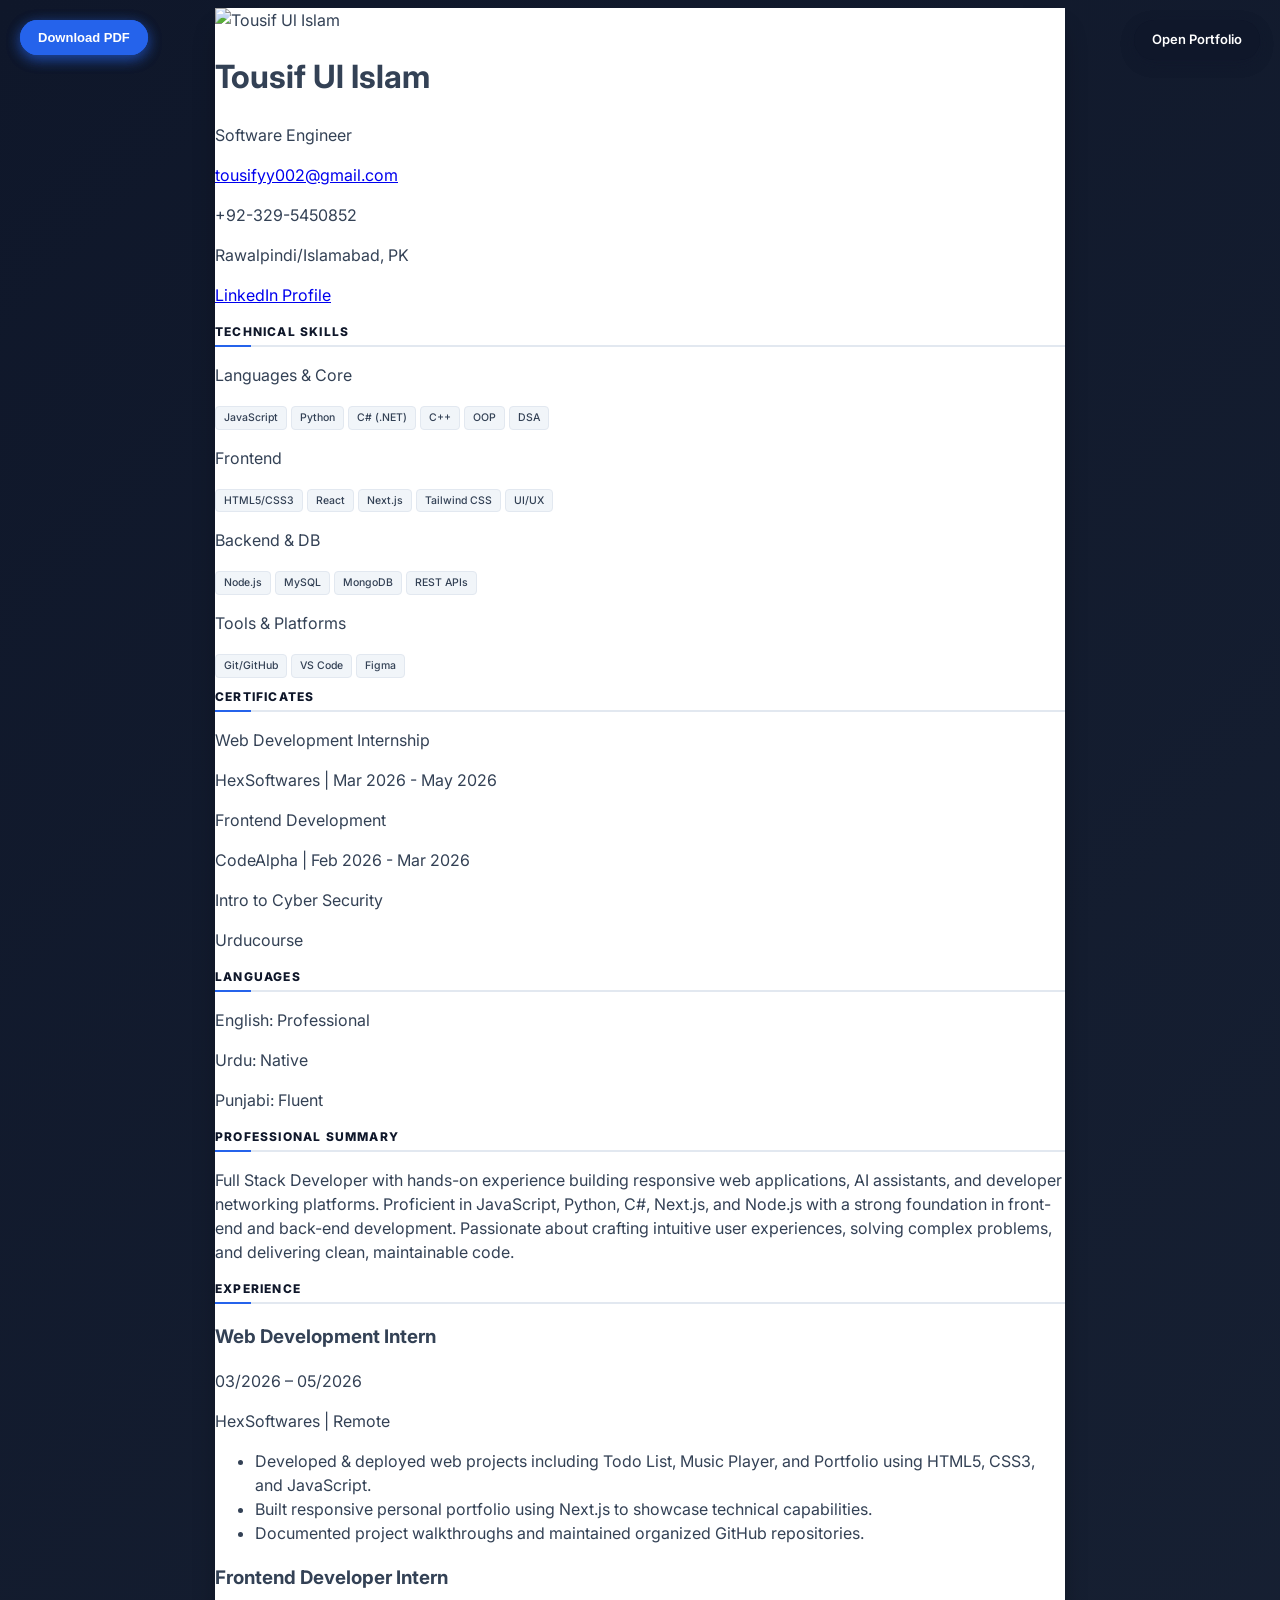
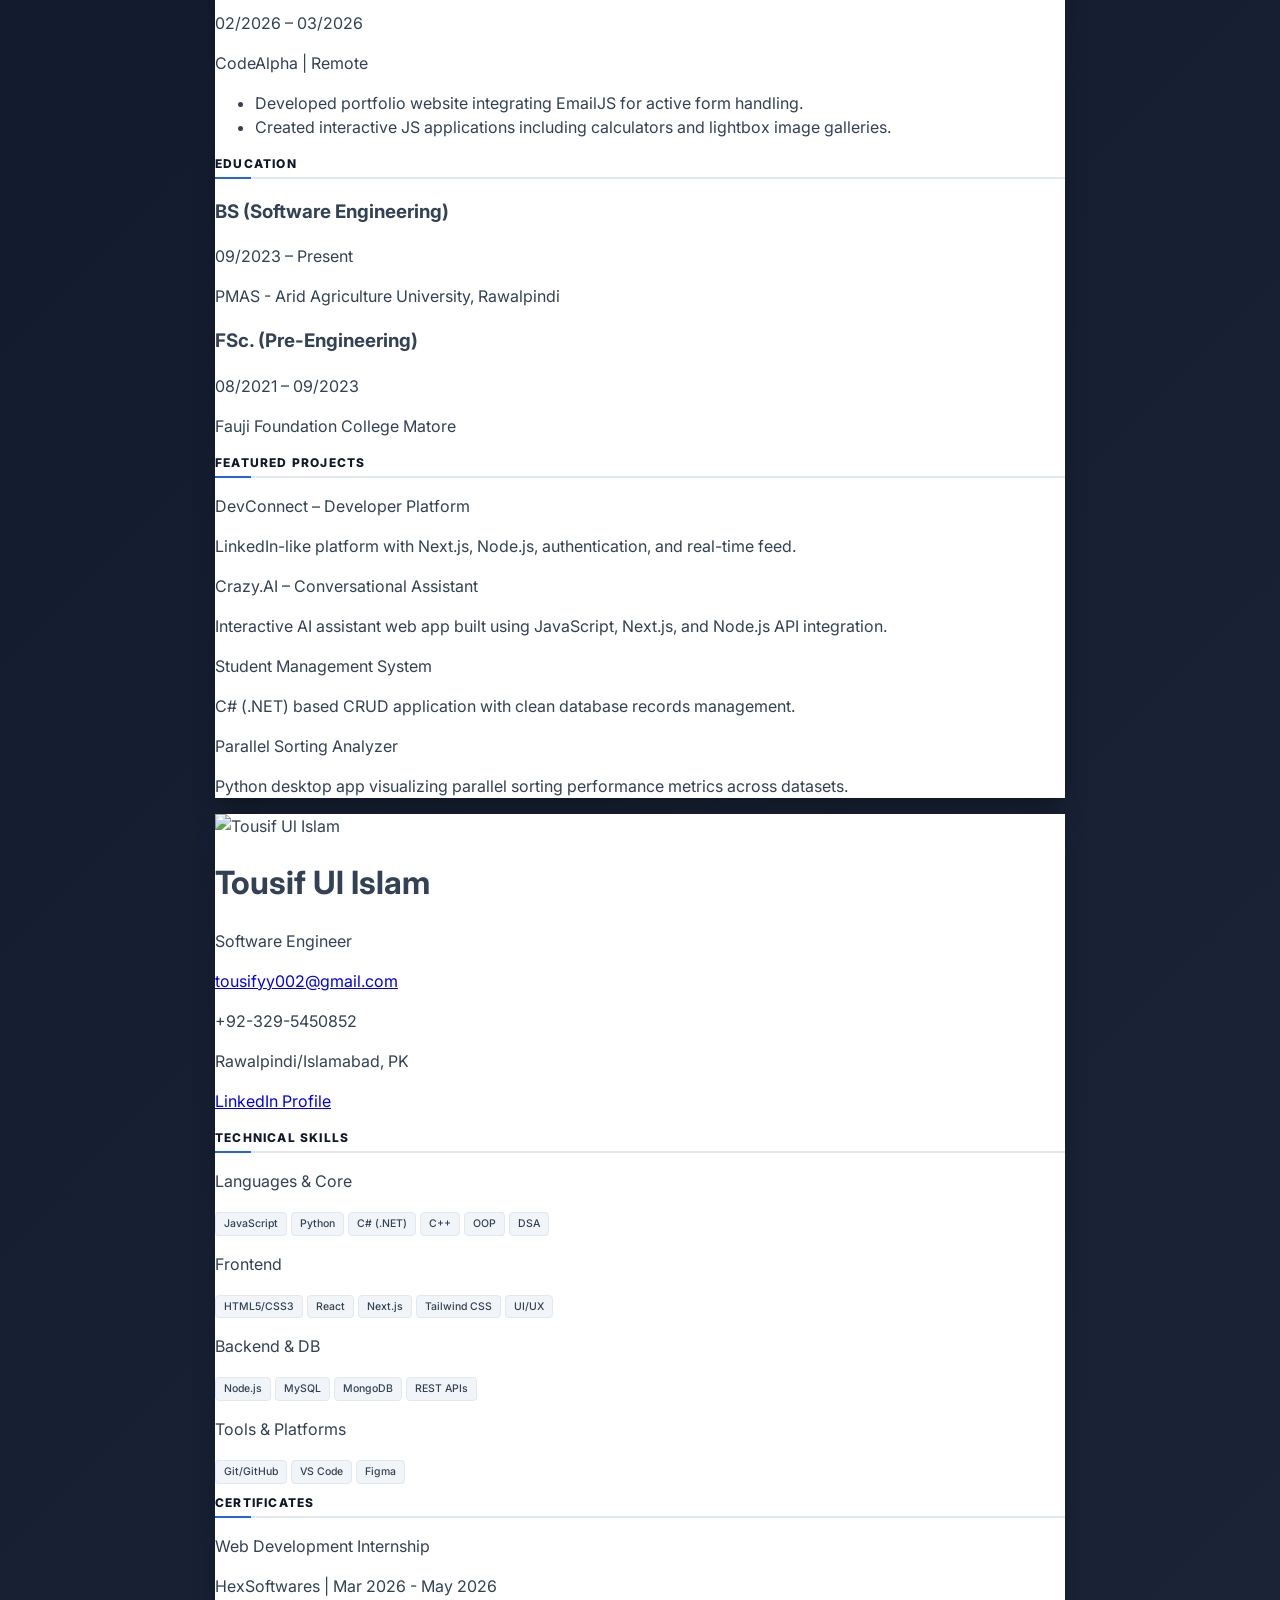
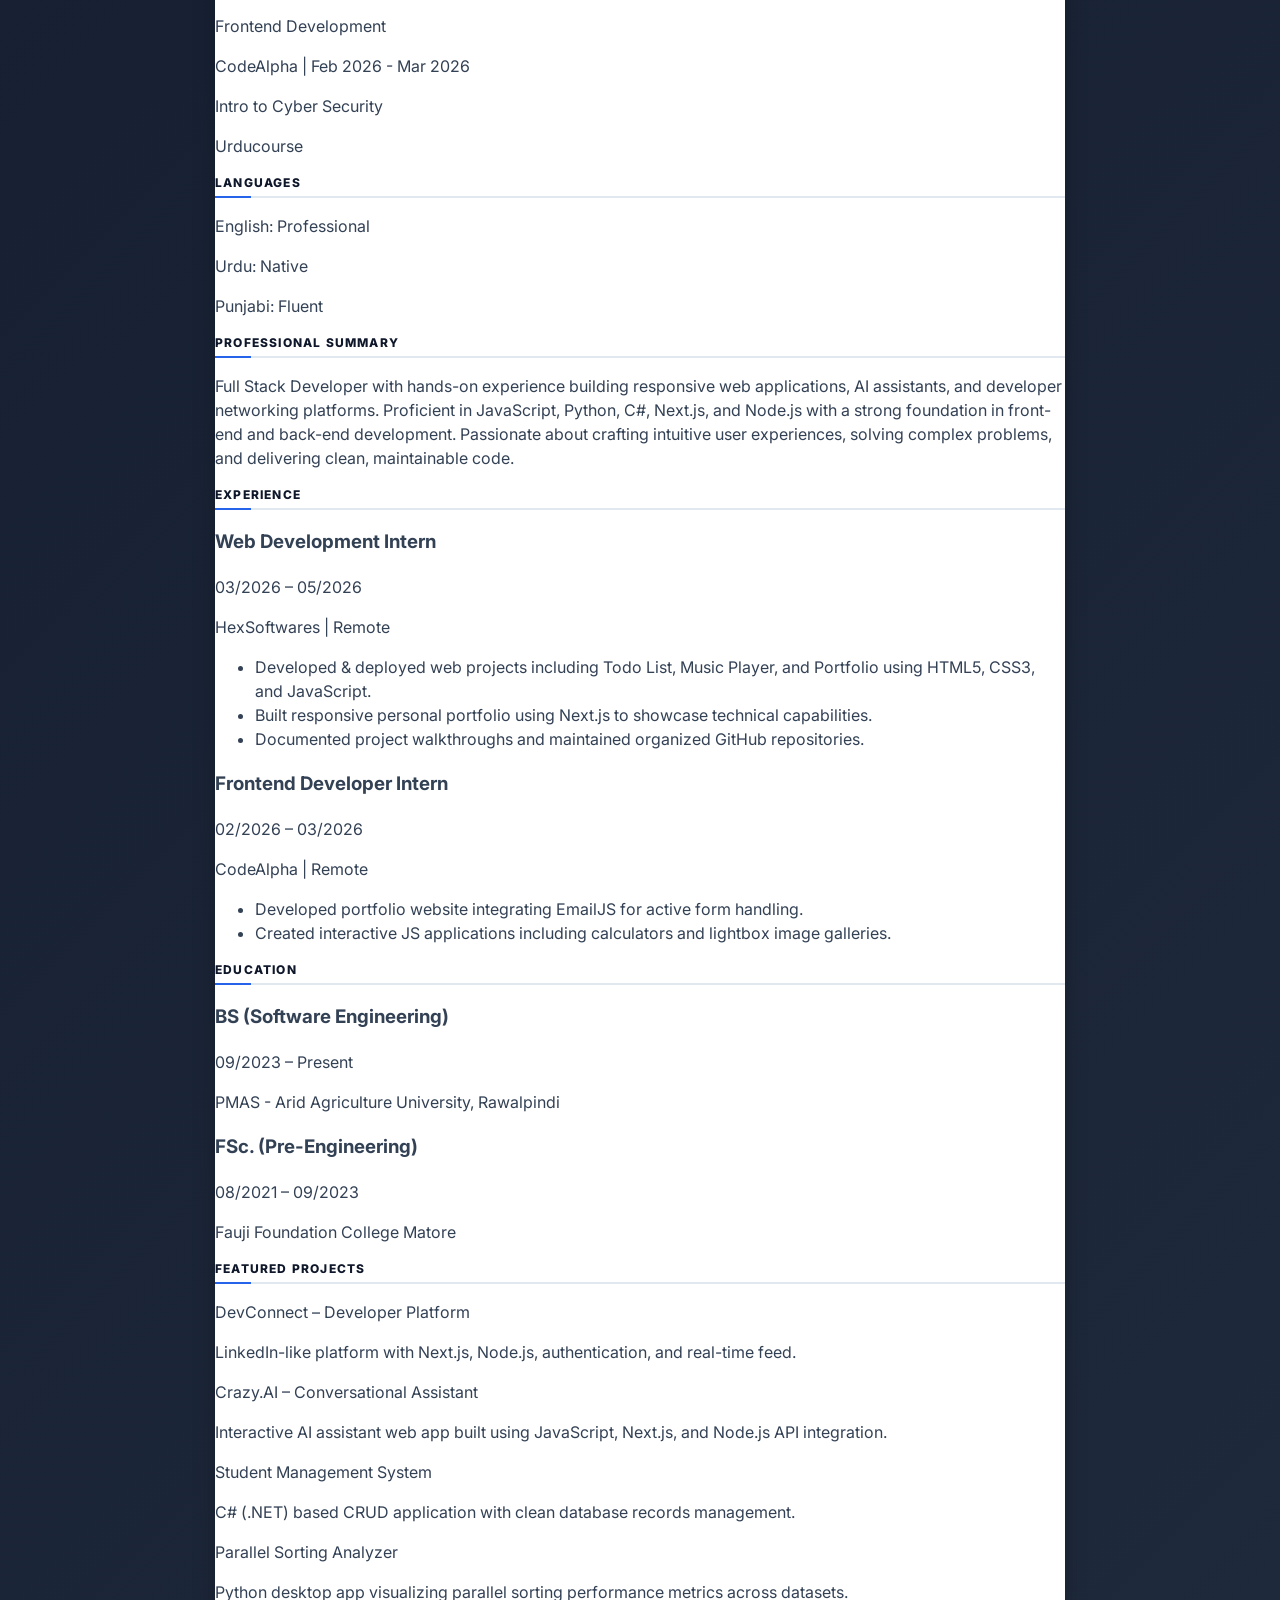
==== commit 7ffd3978: "Update print statement from 'Hello' to 'Goodbye'" ====
--- a/Resume.html
+++ b/Resume.html
@@ -336,4 +336,342 @@
         }
     </script>
 </body>
+</html><!DOCTYPE html>
+<html lang="en">
+<head>
+    <meta charset="UTF-8">
+    <meta name="viewport" content="width=device-width, initial-scale=1.0">
+    <title>Tousif Ul Islam - Resume</title>
+    <!-- Tailwind CSS CDN -->
+    <script src="https://cdn.jsdelivr.net/npm/@tailwindcss/browser@4"></script>
+    <!-- HTML2PDF Library -->
+    <script src="https://cdnjs.cloudflare.com/ajax/libs/html2pdf.js/0.10.1/html2pdf.bundle.min.js"></script>
+    <!-- Google Fonts -->
+    <link rel="preconnect" href="https://fonts.googleapis.com">
+    <link rel="preconnect" href="https://fonts.gstatic.com" crossorigin>
+    <link href="https://fonts.googleapis.com/css2?family=Inter:wght@300;400;500;600;700;800&display=swap" rel="stylesheet">
+    
+    <style>
+        * {
+            box-sizing: border-box;
+            -webkit-print-color-adjust: exact !important;
+            print-color-adjust: exact !important;
+        }
+
+        body {
+            font-family: 'Inter', sans-serif;
+            line-height: 1.5;
+            background: linear-gradient(135deg, #0f172a 0%, #1e293b 100%);
+            color: #334155;
+        }
+
+        /* Fixed container dimensions for standard A4 format */
+        #resume-container {
+            width: 850px;
+            min-height: 1100px;
+            margin: 0 auto;
+            background: #ffffff;
+            box-shadow: 0 20px 25px -5px rgba(0, 0, 0, 0.3);
+        }
+
+        h2.section-title {
+            font-size: 12px;
+            font-weight: 800;
+            letter-spacing: 0.1em;
+            text-transform: uppercase;
+            color: #0f172a;
+            border-bottom: 2px solid #e2e8f0;
+            padding-bottom: 4px;
+            margin-bottom: 12px;
+            position: relative;
+        }
+
+        h2.section-title::after {
+            content: "";
+            position: absolute;
+            bottom: -2px;
+            left: 0;
+            width: 36px;
+            height: 2px;
+            background: #2563eb;
+        }
+
+        .skill-tag {
+            display: inline-block;
+            padding: 3px 8px;
+            font-size: 10.5px;
+            font-weight: 500;
+            border-radius: 4px;
+            background-color: #f1f5f9;
+            color: #334155;
+            border: 1px solid #e2e8f0;
+        }
+
+        .page-link, .download-btn {
+            position: fixed;
+            top: 20px;
+            z-index: 50;
+            padding: 10px 18px;
+            font-size: 13px;
+            font-weight: 600;
+            border-radius: 999px;
+            transition: all 0.2s ease;
+        }
+
+        .download-btn {
+            left: 20px;
+            background: #2563eb;
+            color: #ffffff;
+            box-shadow: 0 4px 14px rgba(37, 99, 235, 0.4);
+            cursor: pointer;
+            border: none;
+        }
+
+        .download-btn:hover {
+            background: #1d4ed8;
+            transform: translateY(-1px);
+        }
+
+        .page-link {
+            right: 20px;
+            background: #0f172a;
+            color: #ffffff;
+            text-decoration: none;
+            box-shadow: 0 4px 14px rgba(15, 23, 42, 0.3);
+        }
+
+        .page-link:hover {
+            background: #1e293b;
+        }
+
+        /* Print Override */
+        @media print {
+            body {
+                background: none !important;
+                padding: 0 !important;
+            }
+            .page-link, .download-btn {
+                display: none !important;
+            }
+            #resume-container {
+                box-shadow: none !important;
+                width: 100% !important;
+                margin: 0 !important;
+            }
+        }
+    </style>
+</head>
+<body class="py-8 px-4 flex justify-center items-center min-h-screen">
+
+    <button type="button" class="download-btn" onclick="generatePDF()">Download PDF</button>
+    <a href="index.html" class="page-link">Open Portfolio</a>
+
+    <!-- MAIN RESUME CONTAINER -->
+    <div id="resume-container" class="flex flex-row overflow-hidden rounded-lg">
+        
+        <!-- LEFT SIDEBAR -->
+        <div class="w-[33%] bg-[#f8fafc] p-6 border-r border-slate-200 flex flex-col gap-6">
+            
+            <!-- Profile Info -->
+            <div class="text-left">
+                <div class="w-28 h-28 rounded-xl overflow-hidden border-2 border-slate-300 mb-3 shadow-sm">
+                    <img src="https://i.postimg.cc/NFpdPWTW/Whats-App-Image-2026-06-22-at-10-45-07-AM.jpg" alt="Tousif Ul Islam" class="w-full h-full object-cover">
+                </div>
+                <h1 class="text-xl font-bold text-slate-900 leading-tight">Tousif Ul Islam</h1>
+                <p class="text-xs text-blue-600 font-semibold tracking-wide uppercase mt-0.5">Software Engineer</p>
+                
+                <div class="mt-3 text-[11.5px] text-slate-600 space-y-1">
+                    <p class="flex items-center gap-1.5"><a href="mailto:tousifyy002@gmail.com" class="hover:text-blue-600">tousifyy002@gmail.com</a></p>
+                    <p>+92-329-5450852</p>
+                    <p>Rawalpindi/Islamabad, PK</p>
+                    <p><a href="#" class="text-blue-600 hover:underline">LinkedIn Profile</a></p>
+                </div>
+            </div>
+
+            <!-- Technical Skills -->
+            <div>
+                <h2 class="section-title">Technical Skills</h2>
+                
+                <div class="space-y-3">
+                    <div>
+                        <p class="text-[10px] font-bold text-slate-500 uppercase mb-1">Languages & Core</p>
+                        <div class="flex flex-wrap gap-1">
+                            <span class="skill-tag">JavaScript</span>
+                            <span class="skill-tag">Python</span>
+                            <span class="skill-tag">C# (.NET)</span>
+                            <span class="skill-tag">C++</span>
+                            <span class="skill-tag">OOP</span>
+                            <span class="skill-tag">DSA</span>
+                        </div>
+                    </div>
+
+                    <div>
+                        <p class="text-[10px] font-bold text-slate-500 uppercase mb-1">Frontend</p>
+                        <div class="flex flex-wrap gap-1">
+                            <span class="skill-tag">HTML5/CSS3</span>
+                            <span class="skill-tag">React</span>
+                            <span class="skill-tag">Next.js</span>
+                            <span class="skill-tag">Tailwind CSS</span>
+                            <span class="skill-tag">UI/UX</span>
+                        </div>
+                    </div>
+
+                    <div>
+                        <p class="text-[10px] font-bold text-slate-500 uppercase mb-1">Backend & DB</p>
+                        <div class="flex flex-wrap gap-1">
+                            <span class="skill-tag">Node.js</span>
+                            <span class="skill-tag">MySQL</span>
+                            <span class="skill-tag">MongoDB</span>
+                            <span class="skill-tag">REST APIs</span>
+                        </div>
+                    </div>
+
+                    <div>
+                        <p class="text-[10px] font-bold text-slate-500 uppercase mb-1">Tools & Platforms</p>
+                        <div class="flex flex-wrap gap-1">
+                            <span class="skill-tag">Git/GitHub</span>
+                            <span class="skill-tag">VS Code</span>
+                            <span class="skill-tag">Figma</span>
+                        </div>
+                    </div>
+                </div>
+            </div>
+
+            <!-- Certificates -->
+            <div>
+                <h2 class="section-title">Certificates</h2>
+                <div class="space-y-2 text-[11px]">
+                    <div>
+                        <p class="font-bold text-slate-800">Web Development Internship</p>
+                        <p class="text-slate-500 text-[10px]">HexSoftwares | Mar 2026 - May 2026</p>
+                    </div>
+                    <div>
+                        <p class="font-bold text-slate-800">Frontend Development</p>
+                        <p class="text-slate-500 text-[10px]">CodeAlpha | Feb 2026 - Mar 2026</p>
+                    </div>
+                    <div>
+                        <p class="font-bold text-slate-800">Intro to Cyber Security</p>
+                        <p class="text-slate-500 text-[10px]">Urducourse</p>
+                    </div>
+                </div>
+            </div>
+
+            <!-- Languages -->
+            <div>
+                <h2 class="section-title">Languages</h2>
+                <div class="text-[11px] text-slate-700 space-y-0.5">
+                    <p><span class="font-medium">English:</span> Professional</p>
+                    <p><span class="font-medium">Urdu:</span> Native</p>
+                    <p><span class="font-medium">Punjabi:</span> Fluent</p>
+                </div>
+            </div>
+
+        </div>
+
+        <!-- RIGHT MAIN CONTENT -->
+        <div class="w-[67%] p-6 flex flex-col gap-5 text-slate-700">
+            
+            <!-- Summary -->
+            <div>
+                <h2 class="section-title">Professional Summary</h2>
+                <p class="text-[11.5px] leading-relaxed text-slate-600 text-justify">
+                    Full Stack Developer with hands-on experience building responsive web applications, AI assistants, and developer networking platforms. Proficient in JavaScript, Python, C#, Next.js, and Node.js with a strong foundation in front-end and back-end development. Passionate about crafting intuitive user experiences, solving complex problems, and delivering clean, maintainable code.
+                </p>
+            </div>
+
+            <!-- Experience -->
+            <div>
+                <h2 class="section-title">Experience</h2>
+                <div class="space-y-3.5">
+                    <div>
+                        <div class="flex justify-between items-baseline">
+                            <h3 class="font-bold text-slate-900 text-[12.5px]">Web Development Intern</h3>
+                            <span class="text-[10px] text-slate-500 font-medium">03/2026 – 05/2026</span>
+                        </div>
+                        <p class="text-[11px] text-blue-600 font-medium mb-1">HexSoftwares | Remote</p>
+                        <ul class="list-disc pl-4 text-[11px] space-y-0.5 text-slate-600">
+                            <li>Developed & deployed web projects including Todo List, Music Player, and Portfolio using HTML5, CSS3, and JavaScript.</li>
+                            <li>Built responsive personal portfolio using Next.js to showcase technical capabilities.</li>
+                            <li>Documented project walkthroughs and maintained organized GitHub repositories.</li>
+                        </ul>
+                    </div>
+
+                    <div>
+                        <div class="flex justify-between items-baseline">
+                            <h3 class="font-bold text-slate-900 text-[12.5px]">Frontend Developer Intern</h3>
+                            <span class="text-[10px] text-slate-500 font-medium">02/2026 – 03/2026</span>
+                        </div>
+                        <p class="text-[11px] text-blue-600 font-medium mb-1">CodeAlpha | Remote</p>
+                        <ul class="list-disc pl-4 text-[11px] space-y-0.5 text-slate-600">
+                            <li>Developed portfolio website integrating EmailJS for active form handling.</li>
+                            <li>Created interactive JS applications including calculators and lightbox image galleries.</li>
+                        </ul>
+                    </div>
+                </div>
+            </div>
+
+            <!-- Education -->
+            <div>
+                <h2 class="section-title">Education</h2>
+                <div class="space-y-2 text-[11px]">
+                    <div>
+                        <div class="flex justify-between items-baseline">
+                            <h3 class="font-bold text-slate-900">BS (Software Engineering)</h3>
+                            <span class="text-[10px] text-slate-500">09/2023 – Present</span>
+                        </div>
+                        <p class="text-slate-600">PMAS - Arid Agriculture University, Rawalpindi</p>
+                    </div>
+                    <div>
+                        <div class="flex justify-between items-baseline">
+                            <h3 class="font-bold text-slate-900">FSc. (Pre-Engineering)</h3>
+                            <span class="text-[10px] text-slate-500">08/2021 – 09/2023</span>
+                        </div>
+                        <p class="text-slate-600">Fauji Foundation College Matore</p>
+                    </div>
+                </div>
+            </div>
+
+            <!-- Key Projects -->
+            <div>
+                <h2 class="section-title">Featured Projects</h2>
+                <div class="grid grid-cols-1 gap-2.5 text-[11px]">
+                    <div>
+                        <p class="font-bold text-slate-900">DevConnect – Developer Platform</p>
+                        <p class="text-slate-600 text-[10.5px]">LinkedIn-like platform with Next.js, Node.js, authentication, and real-time feed.</p>
+                    </div>
+                    <div>
+                        <p class="font-bold text-slate-900">Crazy.AI – Conversational Assistant</p>
+                        <p class="text-slate-600 text-[10.5px]">Interactive AI assistant web app built using JavaScript, Next.js, and Node.js API integration.</p>
+                    </div>
+                    <div>
+                        <p class="font-bold text-slate-900">Student Management System</p>
+                        <p class="text-slate-600 text-[10.5px]">C# (.NET) based CRUD application with clean database records management.</p>
+                    </div>
+                    <div>
+                        <p class="font-bold text-slate-900">Parallel Sorting Analyzer</p>
+                        <p class="text-slate-600 text-[10.5px]">Python desktop app visualizing parallel sorting performance metrics across datasets.</p>
+                    </div>
+                </div>
+            </div>
+
+        </div>
+    </div>
+
+    <!-- PDF Download Script -->
+    <script>
+        function generatePDF() {
+            const element = document.getElementById('resume-container');
+            
+            const opt = {
+                margin:       0,
+                filename:     'Tousif_Ul_Islam_Resume.pdf',
+                image:        { type: 'jpeg', quality: 0.98 },
+                html2canvas:  { scale: 2, useCORS: true, logging: false },
+                jsPDF:        { unit: 'px', format: [850, 1100], orientation: 'portrait' }
+            };
+
+            html2pdf().set(opt).from(element).save();
+        }
+    </script>
+</body>
 </html>
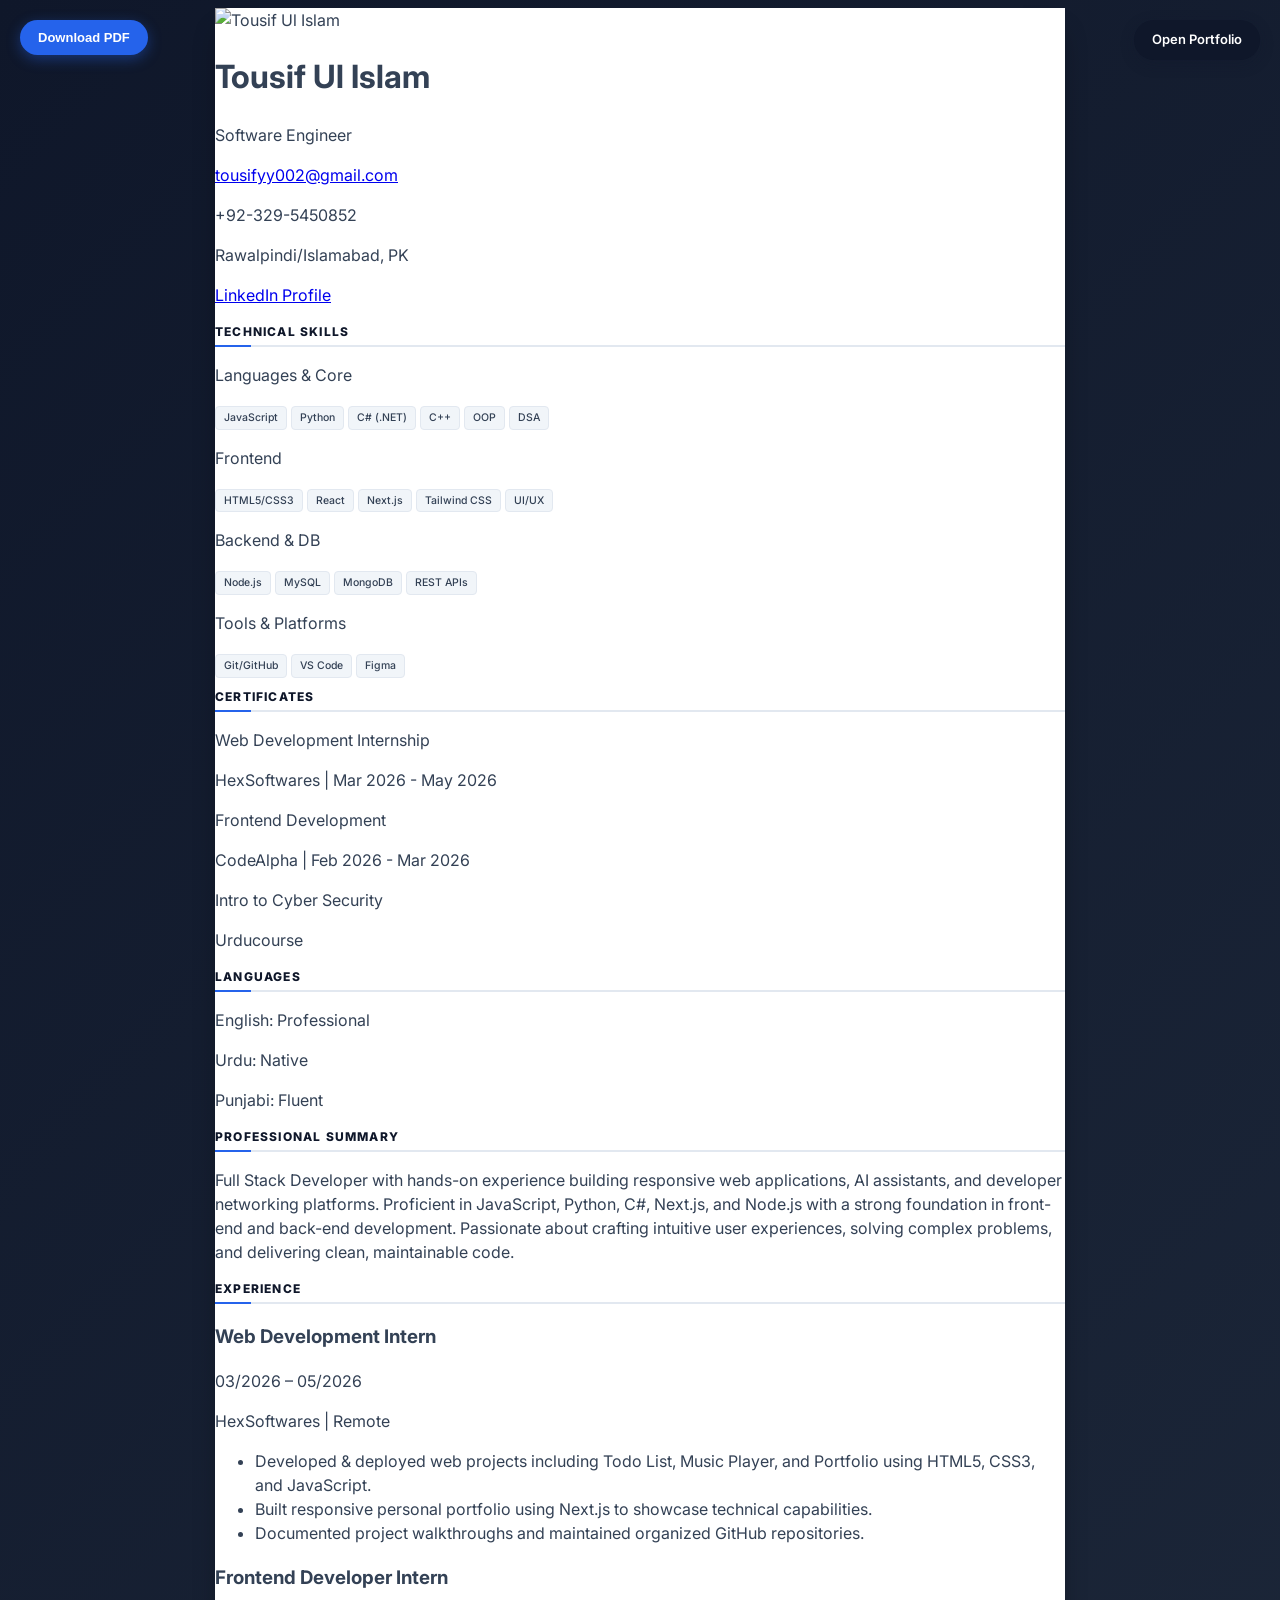
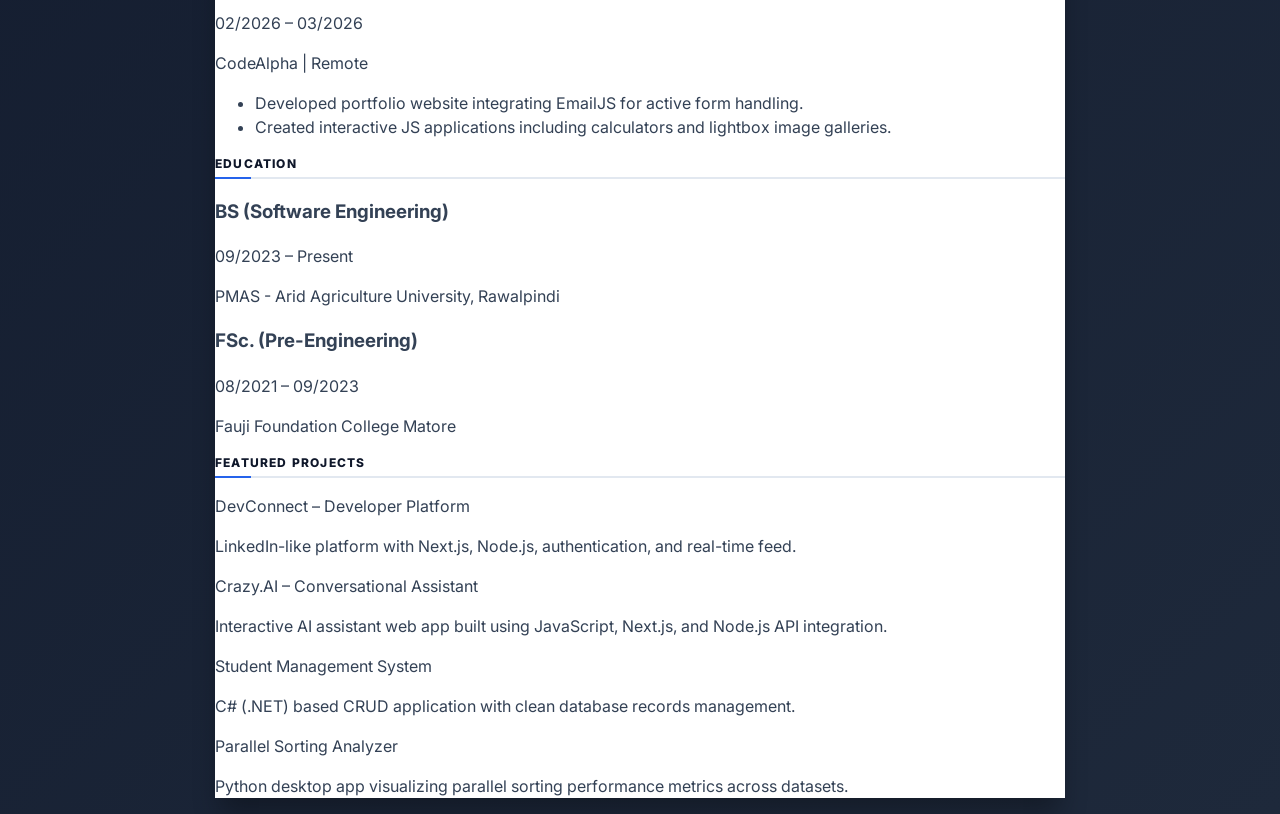
==== commit 77a3c26f: "Update print statement from 'Hello' to 'Goodbye'" ====
--- a/Resume.html
+++ b/Resume.html
@@ -336,342 +336,4 @@
         }
     </script>
 </body>
-</html><!DOCTYPE html>
-<html lang="en">
-<head>
-    <meta charset="UTF-8">
-    <meta name="viewport" content="width=device-width, initial-scale=1.0">
-    <title>Tousif Ul Islam - Resume</title>
-    <!-- Tailwind CSS CDN -->
-    <script src="https://cdn.jsdelivr.net/npm/@tailwindcss/browser@4"></script>
-    <!-- HTML2PDF Library -->
-    <script src="https://cdnjs.cloudflare.com/ajax/libs/html2pdf.js/0.10.1/html2pdf.bundle.min.js"></script>
-    <!-- Google Fonts -->
-    <link rel="preconnect" href="https://fonts.googleapis.com">
-    <link rel="preconnect" href="https://fonts.gstatic.com" crossorigin>
-    <link href="https://fonts.googleapis.com/css2?family=Inter:wght@300;400;500;600;700;800&display=swap" rel="stylesheet">
-    
-    <style>
-        * {
-            box-sizing: border-box;
-            -webkit-print-color-adjust: exact !important;
-            print-color-adjust: exact !important;
-        }
-
-        body {
-            font-family: 'Inter', sans-serif;
-            line-height: 1.5;
-            background: linear-gradient(135deg, #0f172a 0%, #1e293b 100%);
-            color: #334155;
-        }
-
-        /* Fixed container dimensions for standard A4 format */
-        #resume-container {
-            width: 850px;
-            min-height: 1100px;
-            margin: 0 auto;
-            background: #ffffff;
-            box-shadow: 0 20px 25px -5px rgba(0, 0, 0, 0.3);
-        }
-
-        h2.section-title {
-            font-size: 12px;
-            font-weight: 800;
-            letter-spacing: 0.1em;
-            text-transform: uppercase;
-            color: #0f172a;
-            border-bottom: 2px solid #e2e8f0;
-            padding-bottom: 4px;
-            margin-bottom: 12px;
-            position: relative;
-        }
-
-        h2.section-title::after {
-            content: "";
-            position: absolute;
-            bottom: -2px;
-            left: 0;
-            width: 36px;
-            height: 2px;
-            background: #2563eb;
-        }
-
-        .skill-tag {
-            display: inline-block;
-            padding: 3px 8px;
-            font-size: 10.5px;
-            font-weight: 500;
-            border-radius: 4px;
-            background-color: #f1f5f9;
-            color: #334155;
-            border: 1px solid #e2e8f0;
-        }
-
-        .page-link, .download-btn {
-            position: fixed;
-            top: 20px;
-            z-index: 50;
-            padding: 10px 18px;
-            font-size: 13px;
-            font-weight: 600;
-            border-radius: 999px;
-            transition: all 0.2s ease;
-        }
-
-        .download-btn {
-            left: 20px;
-            background: #2563eb;
-            color: #ffffff;
-            box-shadow: 0 4px 14px rgba(37, 99, 235, 0.4);
-            cursor: pointer;
-            border: none;
-        }
-
-        .download-btn:hover {
-            background: #1d4ed8;
-            transform: translateY(-1px);
-        }
-
-        .page-link {
-            right: 20px;
-            background: #0f172a;
-            color: #ffffff;
-            text-decoration: none;
-            box-shadow: 0 4px 14px rgba(15, 23, 42, 0.3);
-        }
-
-        .page-link:hover {
-            background: #1e293b;
-        }
-
-        /* Print Override */
-        @media print {
-            body {
-                background: none !important;
-                padding: 0 !important;
-            }
-            .page-link, .download-btn {
-                display: none !important;
-            }
-            #resume-container {
-                box-shadow: none !important;
-                width: 100% !important;
-                margin: 0 !important;
-            }
-        }
-    </style>
-</head>
-<body class="py-8 px-4 flex justify-center items-center min-h-screen">
-
-    <button type="button" class="download-btn" onclick="generatePDF()">Download PDF</button>
-    <a href="index.html" class="page-link">Open Portfolio</a>
-
-    <!-- MAIN RESUME CONTAINER -->
-    <div id="resume-container" class="flex flex-row overflow-hidden rounded-lg">
-        
-        <!-- LEFT SIDEBAR -->
-        <div class="w-[33%] bg-[#f8fafc] p-6 border-r border-slate-200 flex flex-col gap-6">
-            
-            <!-- Profile Info -->
-            <div class="text-left">
-                <div class="w-28 h-28 rounded-xl overflow-hidden border-2 border-slate-300 mb-3 shadow-sm">
-                    <img src="https://i.postimg.cc/NFpdPWTW/Whats-App-Image-2026-06-22-at-10-45-07-AM.jpg" alt="Tousif Ul Islam" class="w-full h-full object-cover">
-                </div>
-                <h1 class="text-xl font-bold text-slate-900 leading-tight">Tousif Ul Islam</h1>
-                <p class="text-xs text-blue-600 font-semibold tracking-wide uppercase mt-0.5">Software Engineer</p>
-                
-                <div class="mt-3 text-[11.5px] text-slate-600 space-y-1">
-                    <p class="flex items-center gap-1.5"><a href="mailto:tousifyy002@gmail.com" class="hover:text-blue-600">tousifyy002@gmail.com</a></p>
-                    <p>+92-329-5450852</p>
-                    <p>Rawalpindi/Islamabad, PK</p>
-                    <p><a href="#" class="text-blue-600 hover:underline">LinkedIn Profile</a></p>
-                </div>
-            </div>
-
-            <!-- Technical Skills -->
-            <div>
-                <h2 class="section-title">Technical Skills</h2>
-                
-                <div class="space-y-3">
-                    <div>
-                        <p class="text-[10px] font-bold text-slate-500 uppercase mb-1">Languages & Core</p>
-                        <div class="flex flex-wrap gap-1">
-                            <span class="skill-tag">JavaScript</span>
-                            <span class="skill-tag">Python</span>
-                            <span class="skill-tag">C# (.NET)</span>
-                            <span class="skill-tag">C++</span>
-                            <span class="skill-tag">OOP</span>
-                            <span class="skill-tag">DSA</span>
-                        </div>
-                    </div>
-
-                    <div>
-                        <p class="text-[10px] font-bold text-slate-500 uppercase mb-1">Frontend</p>
-                        <div class="flex flex-wrap gap-1">
-                            <span class="skill-tag">HTML5/CSS3</span>
-                            <span class="skill-tag">React</span>
-                            <span class="skill-tag">Next.js</span>
-                            <span class="skill-tag">Tailwind CSS</span>
-                            <span class="skill-tag">UI/UX</span>
-                        </div>
-                    </div>
-
-                    <div>
-                        <p class="text-[10px] font-bold text-slate-500 uppercase mb-1">Backend & DB</p>
-                        <div class="flex flex-wrap gap-1">
-                            <span class="skill-tag">Node.js</span>
-                            <span class="skill-tag">MySQL</span>
-                            <span class="skill-tag">MongoDB</span>
-                            <span class="skill-tag">REST APIs</span>
-                        </div>
-                    </div>
-
-                    <div>
-                        <p class="text-[10px] font-bold text-slate-500 uppercase mb-1">Tools & Platforms</p>
-                        <div class="flex flex-wrap gap-1">
-                            <span class="skill-tag">Git/GitHub</span>
-                            <span class="skill-tag">VS Code</span>
-                            <span class="skill-tag">Figma</span>
-                        </div>
-                    </div>
-                </div>
-            </div>
-
-            <!-- Certificates -->
-            <div>
-                <h2 class="section-title">Certificates</h2>
-                <div class="space-y-2 text-[11px]">
-                    <div>
-                        <p class="font-bold text-slate-800">Web Development Internship</p>
-                        <p class="text-slate-500 text-[10px]">HexSoftwares | Mar 2026 - May 2026</p>
-                    </div>
-                    <div>
-                        <p class="font-bold text-slate-800">Frontend Development</p>
-                        <p class="text-slate-500 text-[10px]">CodeAlpha | Feb 2026 - Mar 2026</p>
-                    </div>
-                    <div>
-                        <p class="font-bold text-slate-800">Intro to Cyber Security</p>
-                        <p class="text-slate-500 text-[10px]">Urducourse</p>
-                    </div>
-                </div>
-            </div>
-
-            <!-- Languages -->
-            <div>
-                <h2 class="section-title">Languages</h2>
-                <div class="text-[11px] text-slate-700 space-y-0.5">
-                    <p><span class="font-medium">English:</span> Professional</p>
-                    <p><span class="font-medium">Urdu:</span> Native</p>
-                    <p><span class="font-medium">Punjabi:</span> Fluent</p>
-                </div>
-            </div>
-
-        </div>
-
-        <!-- RIGHT MAIN CONTENT -->
-        <div class="w-[67%] p-6 flex flex-col gap-5 text-slate-700">
-            
-            <!-- Summary -->
-            <div>
-                <h2 class="section-title">Professional Summary</h2>
-                <p class="text-[11.5px] leading-relaxed text-slate-600 text-justify">
-                    Full Stack Developer with hands-on experience building responsive web applications, AI assistants, and developer networking platforms. Proficient in JavaScript, Python, C#, Next.js, and Node.js with a strong foundation in front-end and back-end development. Passionate about crafting intuitive user experiences, solving complex problems, and delivering clean, maintainable code.
-                </p>
-            </div>
-
-            <!-- Experience -->
-            <div>
-                <h2 class="section-title">Experience</h2>
-                <div class="space-y-3.5">
-                    <div>
-                        <div class="flex justify-between items-baseline">
-                            <h3 class="font-bold text-slate-900 text-[12.5px]">Web Development Intern</h3>
-                            <span class="text-[10px] text-slate-500 font-medium">03/2026 – 05/2026</span>
-                        </div>
-                        <p class="text-[11px] text-blue-600 font-medium mb-1">HexSoftwares | Remote</p>
-                        <ul class="list-disc pl-4 text-[11px] space-y-0.5 text-slate-600">
-                            <li>Developed & deployed web projects including Todo List, Music Player, and Portfolio using HTML5, CSS3, and JavaScript.</li>
-                            <li>Built responsive personal portfolio using Next.js to showcase technical capabilities.</li>
-                            <li>Documented project walkthroughs and maintained organized GitHub repositories.</li>
-                        </ul>
-                    </div>
-
-                    <div>
-                        <div class="flex justify-between items-baseline">
-                            <h3 class="font-bold text-slate-900 text-[12.5px]">Frontend Developer Intern</h3>
-                            <span class="text-[10px] text-slate-500 font-medium">02/2026 – 03/2026</span>
-                        </div>
-                        <p class="text-[11px] text-blue-600 font-medium mb-1">CodeAlpha | Remote</p>
-                        <ul class="list-disc pl-4 text-[11px] space-y-0.5 text-slate-600">
-                            <li>Developed portfolio website integrating EmailJS for active form handling.</li>
-                            <li>Created interactive JS applications including calculators and lightbox image galleries.</li>
-                        </ul>
-                    </div>
-                </div>
-            </div>
-
-            <!-- Education -->
-            <div>
-                <h2 class="section-title">Education</h2>
-                <div class="space-y-2 text-[11px]">
-                    <div>
-                        <div class="flex justify-between items-baseline">
-                            <h3 class="font-bold text-slate-900">BS (Software Engineering)</h3>
-                            <span class="text-[10px] text-slate-500">09/2023 – Present</span>
-                        </div>
-                        <p class="text-slate-600">PMAS - Arid Agriculture University, Rawalpindi</p>
-                    </div>
-                    <div>
-                        <div class="flex justify-between items-baseline">
-                            <h3 class="font-bold text-slate-900">FSc. (Pre-Engineering)</h3>
-                            <span class="text-[10px] text-slate-500">08/2021 – 09/2023</span>
-                        </div>
-                        <p class="text-slate-600">Fauji Foundation College Matore</p>
-                    </div>
-                </div>
-            </div>
-
-            <!-- Key Projects -->
-            <div>
-                <h2 class="section-title">Featured Projects</h2>
-                <div class="grid grid-cols-1 gap-2.5 text-[11px]">
-                    <div>
-                        <p class="font-bold text-slate-900">DevConnect – Developer Platform</p>
-                        <p class="text-slate-600 text-[10.5px]">LinkedIn-like platform with Next.js, Node.js, authentication, and real-time feed.</p>
-                    </div>
-                    <div>
-                        <p class="font-bold text-slate-900">Crazy.AI – Conversational Assistant</p>
-                        <p class="text-slate-600 text-[10.5px]">Interactive AI assistant web app built using JavaScript, Next.js, and Node.js API integration.</p>
-                    </div>
-                    <div>
-                        <p class="font-bold text-slate-900">Student Management System</p>
-                        <p class="text-slate-600 text-[10.5px]">C# (.NET) based CRUD application with clean database records management.</p>
-                    </div>
-                    <div>
-                        <p class="font-bold text-slate-900">Parallel Sorting Analyzer</p>
-                        <p class="text-slate-600 text-[10.5px]">Python desktop app visualizing parallel sorting performance metrics across datasets.</p>
-                    </div>
-                </div>
-            </div>
-
-        </div>
-    </div>
-
-    <!-- PDF Download Script -->
-    <script>
-        function generatePDF() {
-            const element = document.getElementById('resume-container');
-            
-            const opt = {
-                margin:       0,
-                filename:     'Tousif_Ul_Islam_Resume.pdf',
-                image:        { type: 'jpeg', quality: 0.98 },
-                html2canvas:  { scale: 2, useCORS: true, logging: false },
-                jsPDF:        { unit: 'px', format: [850, 1100], orientation: 'portrait' }
-            };
-
-            html2pdf().set(opt).from(element).save();
-        }
-    </script>
-</body>
 </html>
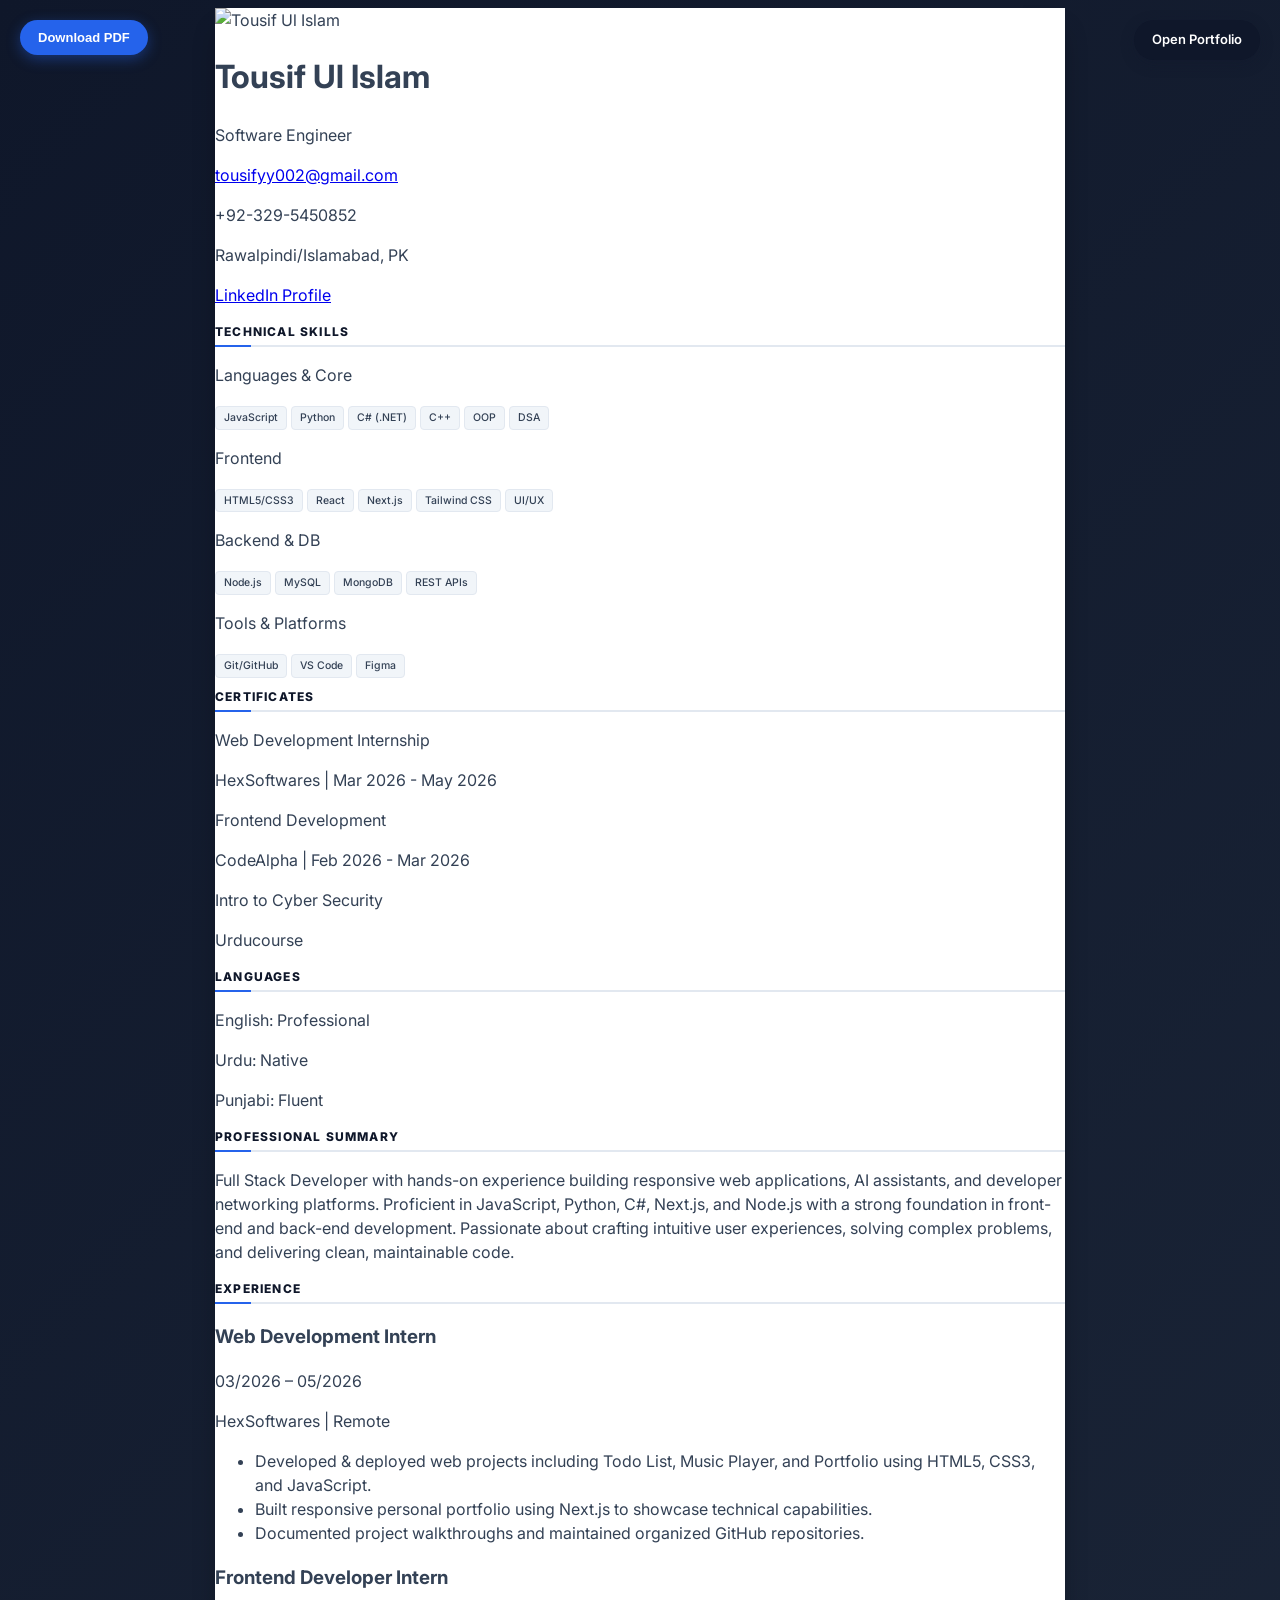
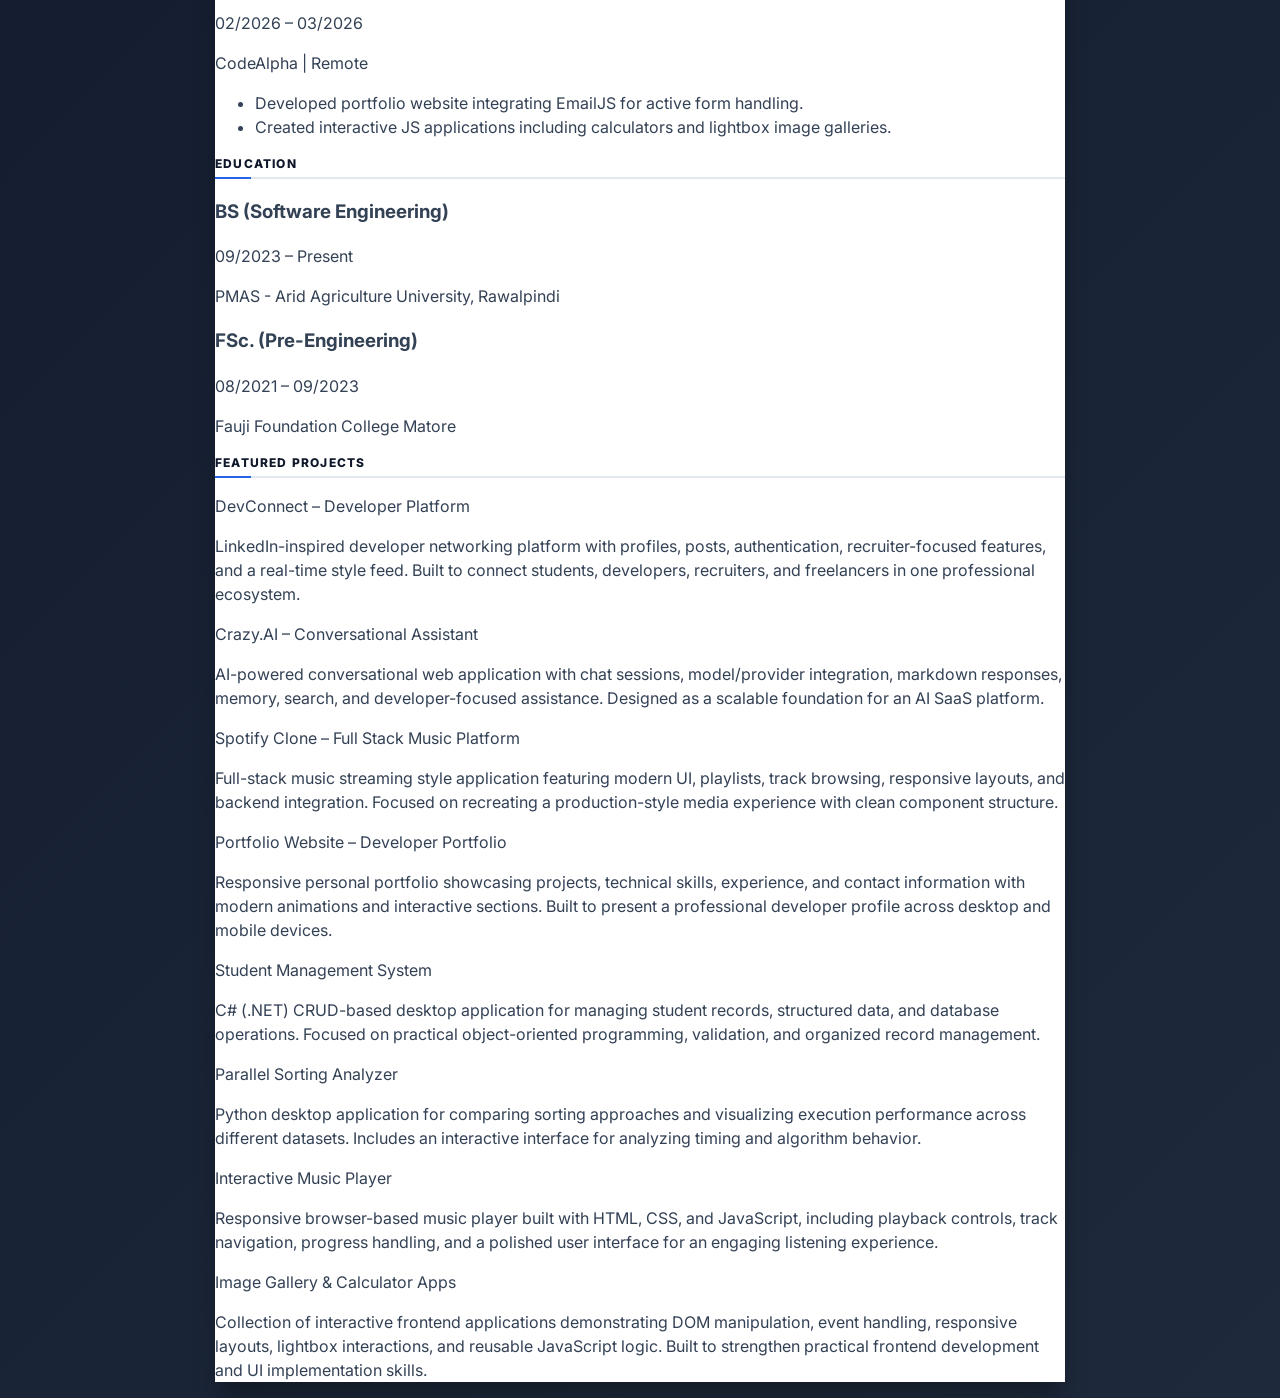
==== commit db8d6b12: "Update Resume.html" ====
--- a/Resume.html
+++ b/Resume.html
@@ -117,8 +117,23 @@
             }
             #resume-container {
                 box-shadow: none !important;
-                width: 100% !important;
-                margin: 0 !important;
+                width: 850px !important;
+                min-width: 850px !important;
+                max-width: 850px !important;
+                margin: 0 auto !important;
+                display: flex !important;
+                flex-direction: row !important;
+                align-items: stretch !important;
+            }
+
+            #resume-container > .w-[33%] {
+                width: 33% !important;
+                flex: 0 0 33% !important;
+            }
+
+            #resume-container > .w-[67%] {
+                width: 67% !important;
+                flex: 0 0 67% !important;
             }
         }
     </style>
@@ -299,19 +314,35 @@
                 <div class="grid grid-cols-1 gap-2.5 text-[11px]">
                     <div>
                         <p class="font-bold text-slate-900">DevConnect – Developer Platform</p>
-                        <p class="text-slate-600 text-[10.5px]">LinkedIn-like platform with Next.js, Node.js, authentication, and real-time feed.</p>
+                        <p class="text-slate-600 text-[10.5px] leading-relaxed">LinkedIn-inspired developer networking platform with profiles, posts, authentication, recruiter-focused features, and a real-time style feed. Built to connect students, developers, recruiters, and freelancers in one professional ecosystem.</p>
                     </div>
                     <div>
                         <p class="font-bold text-slate-900">Crazy.AI – Conversational Assistant</p>
-                        <p class="text-slate-600 text-[10.5px]">Interactive AI assistant web app built using JavaScript, Next.js, and Node.js API integration.</p>
+                        <p class="text-slate-600 text-[10.5px] leading-relaxed">AI-powered conversational web application with chat sessions, model/provider integration, markdown responses, memory, search, and developer-focused assistance. Designed as a scalable foundation for an AI SaaS platform.</p>
+                    </div>
+                    <div>
+                        <p class="font-bold text-slate-900">Spotify Clone – Full Stack Music Platform</p>
+                        <p class="text-slate-600 text-[10.5px] leading-relaxed">Full-stack music streaming style application featuring modern UI, playlists, track browsing, responsive layouts, and backend integration. Focused on recreating a production-style media experience with clean component structure.</p>
+                    </div>
+                    <div>
+                        <p class="font-bold text-slate-900">Portfolio Website – Developer Portfolio</p>
+                        <p class="text-slate-600 text-[10.5px] leading-relaxed">Responsive personal portfolio showcasing projects, technical skills, experience, and contact information with modern animations and interactive sections. Built to present a professional developer profile across desktop and mobile devices.</p>
                     </div>
                     <div>
                         <p class="font-bold text-slate-900">Student Management System</p>
-                        <p class="text-slate-600 text-[10.5px]">C# (.NET) based CRUD application with clean database records management.</p>
+                        <p class="text-slate-600 text-[10.5px] leading-relaxed">C# (.NET) CRUD-based desktop application for managing student records, structured data, and database operations. Focused on practical object-oriented programming, validation, and organized record management.</p>
                     </div>
                     <div>
                         <p class="font-bold text-slate-900">Parallel Sorting Analyzer</p>
-                        <p class="text-slate-600 text-[10.5px]">Python desktop app visualizing parallel sorting performance metrics across datasets.</p>
+                        <p class="text-slate-600 text-[10.5px] leading-relaxed">Python desktop application for comparing sorting approaches and visualizing execution performance across different datasets. Includes an interactive interface for analyzing timing and algorithm behavior.</p>
+                    </div>
+                    <div>
+                        <p class="font-bold text-slate-900">Interactive Music Player</p>
+                        <p class="text-slate-600 text-[10.5px] leading-relaxed">Responsive browser-based music player built with HTML, CSS, and JavaScript, including playback controls, track navigation, progress handling, and a polished user interface for an engaging listening experience.</p>
+                    </div>
+                    <div>
+                        <p class="font-bold text-slate-900">Image Gallery & Calculator Apps</p>
+                        <p class="text-slate-600 text-[10.5px] leading-relaxed">Collection of interactive frontend applications demonstrating DOM manipulation, event handling, responsive layouts, lightbox interactions, and reusable JavaScript logic. Built to strengthen practical frontend development and UI implementation skills.</p>
                     </div>
                 </div>
             </div>
@@ -321,18 +352,47 @@
 
     <!-- PDF Download Script -->
     <script>
-        function generatePDF() {
+        async function generatePDF() {
             const element = document.getElementById('resume-container');
-            
-            const opt = {
-                margin:       0,
-                filename:     'Tousif_Ul_Islam_Resume.pdf',
-                image:        { type: 'jpeg', quality: 0.98 },
-                html2canvas:  { scale: 2, useCORS: true, logging: false },
-                jsPDF:        { unit: 'px', format: [850, 1100], orientation: 'portrait' }
-            };
-
-            html2pdf().set(opt).from(element).save();
+            const button = document.querySelector('.download-btn');
+
+            try {
+                button.disabled = true;
+                button.textContent = 'Preparing PDF...';
+
+                const opt = {
+                    margin: 0,
+                    filename: 'Tousif_Ul_Islam_Resume.pdf',
+                    image: { type: 'jpeg', quality: 0.98 },
+                    html2canvas: {
+                        scale: 2,
+                        useCORS: true,
+                        allowTaint: false,
+                        logging: false,
+                        backgroundColor: '#ffffff',
+                        scrollX: 0,
+                        scrollY: 0
+                    },
+                    jsPDF: {
+                        unit: 'px',
+                        format: [850, 1100],
+                        orientation: 'portrait',
+                        compress: true
+                    },
+                    pagebreak: {
+                        mode: ['css', 'legacy'],
+                        avoid: ['.section-title', 'li']
+                    }
+                };
+
+                await html2pdf().set(opt).from(element).save();
+            } catch (error) {
+                console.error('Resume PDF generation failed:', error);
+                alert('Unable to generate the PDF. Please try again.');
+            } finally {
+                button.disabled = false;
+                button.textContent = 'Download PDF';
+            }
         }
     </script>
 </body>
